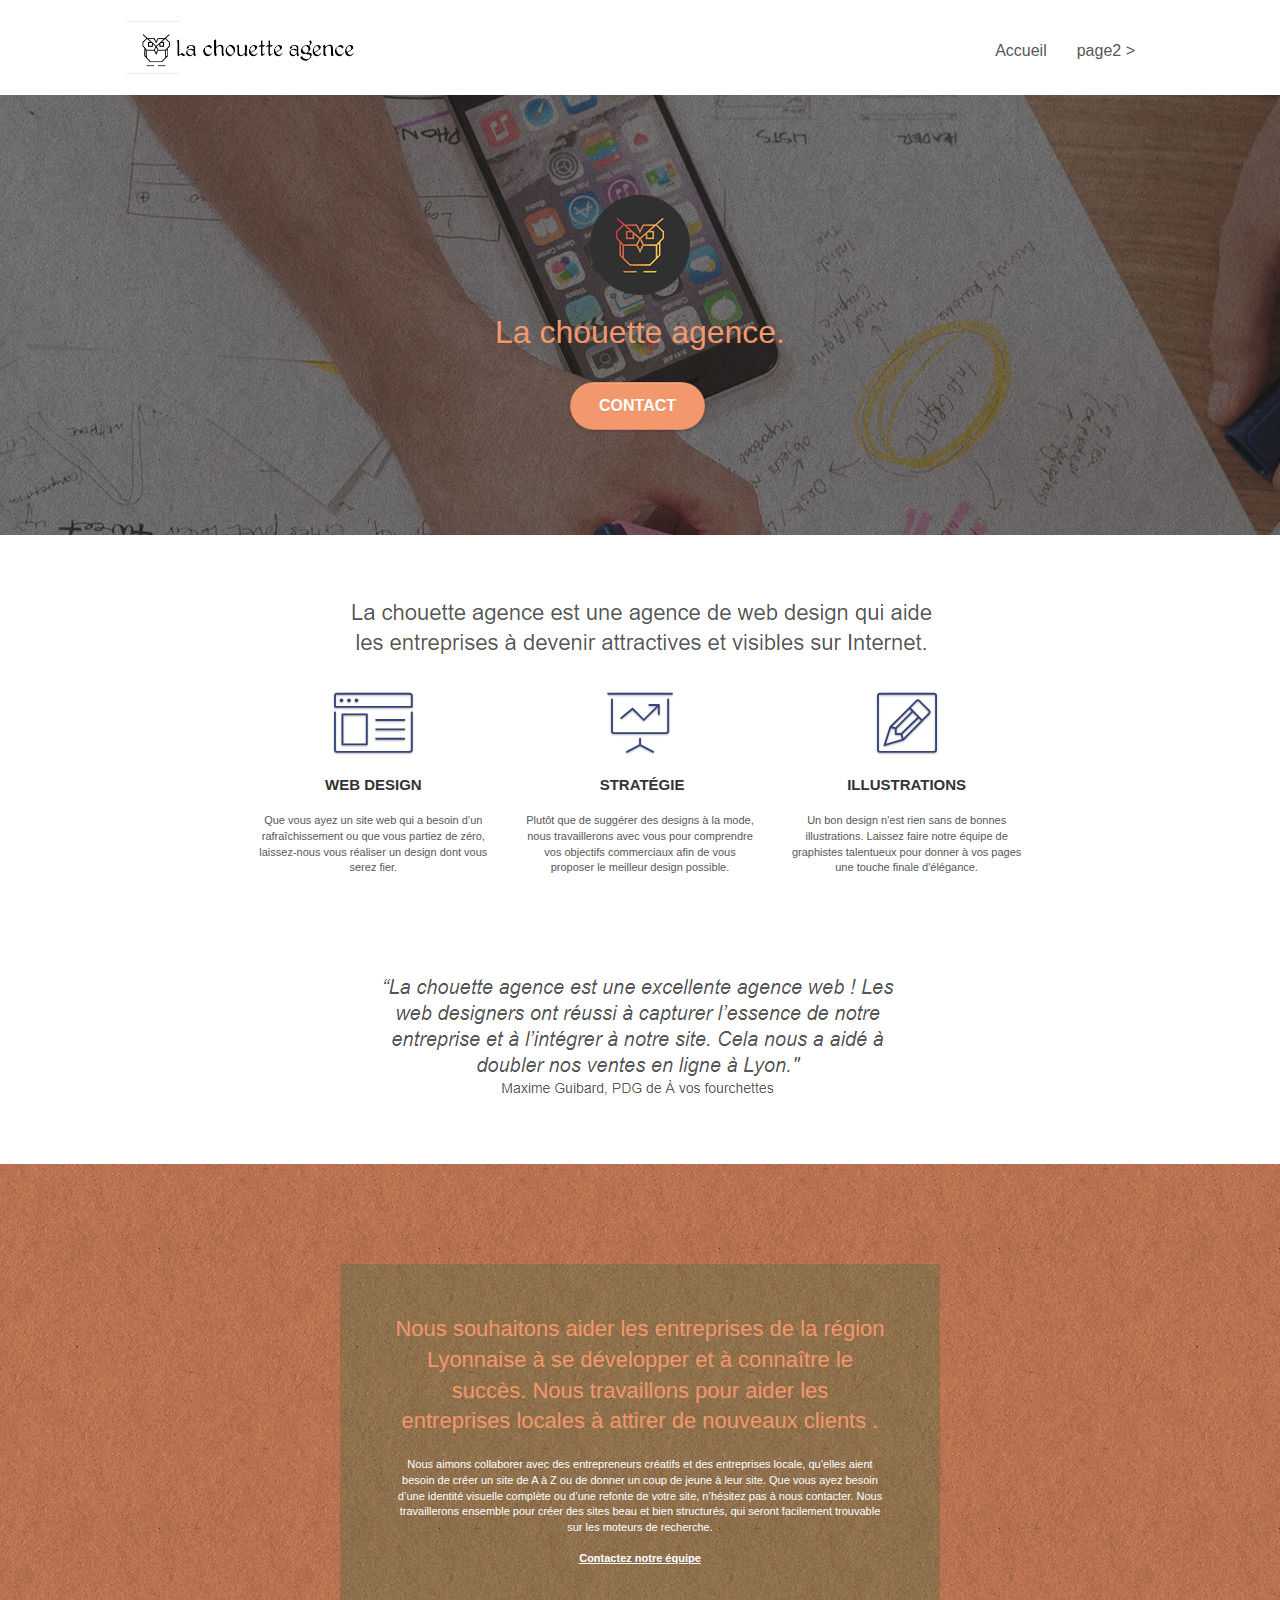
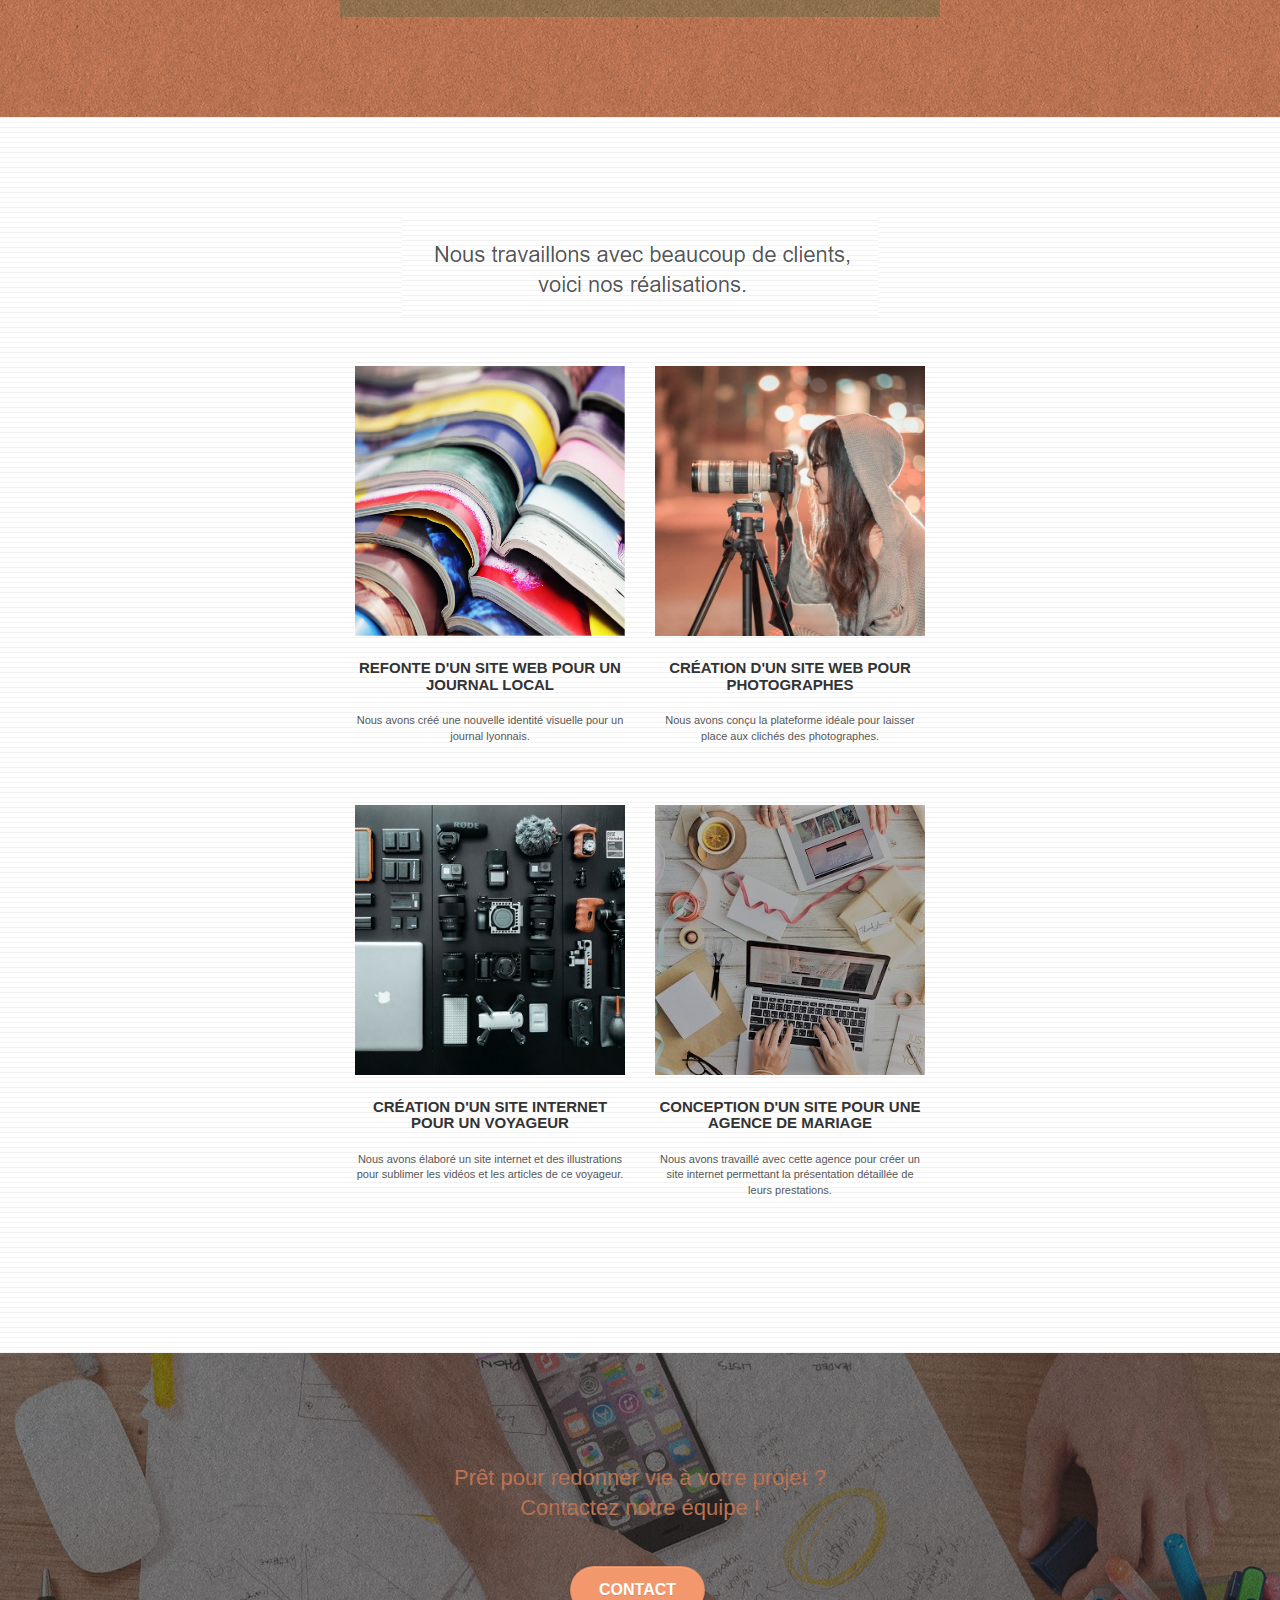
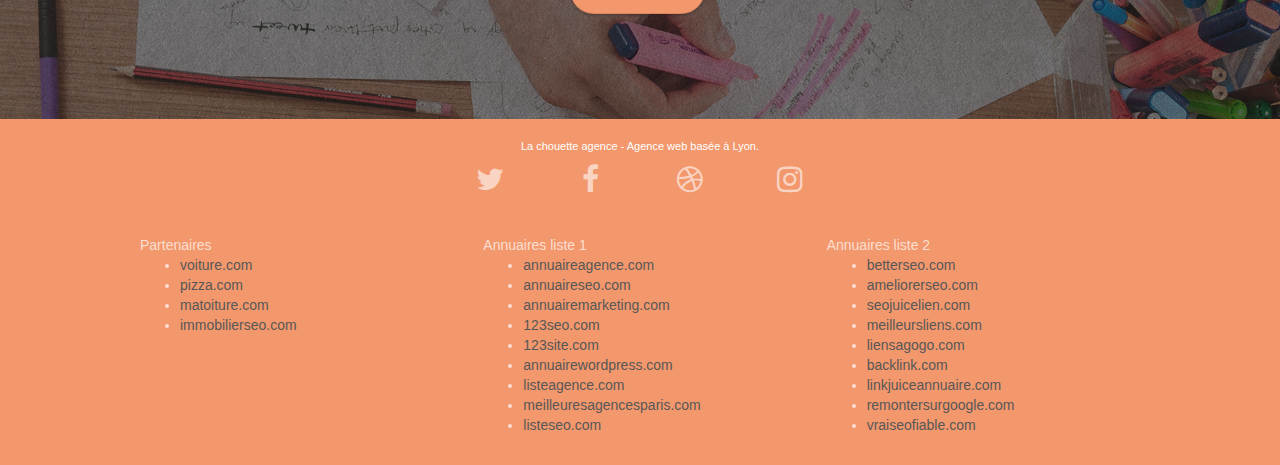
==== index.html @ 59271925 "Upload des fichiers initiaux" ====
<!doctype html>
<html lang="Default">
<head>
    <meta charset="utf-8">
    <meta name="keywords" content="seo, google, site web, site internet, agence design paris, agence design, agence design,agence design,agence design,agence design,agence design,agence design,agence design,agence design">
    <meta name="description" content="">
    <meta name="viewport" content="width=device-width, initial-scale=1.0, viewport-fit=cover">
    <link rel="shortcut icon" type="image/png" href="favicon.jpg">
    
	<link rel="stylesheet" type="text/css" href="./css/bootstrap.css">
	<link rel="stylesheet" type="text/css" href="style.css">
	<link rel="stylesheet" type="text/css" href="./css/font-awesome.css">
	<link rel="stylesheet" type="text/css" href="./css/et-line.css">
	
    
	<script src="./js/jquery-2.1.0.js"></script>
	<script src="./js/bootstrap.js"></script>
	<script src="./js/blocs.js"></script>
	<script src="./js/jquery.touchSwipe.js" defer></script>
	<script src="./js/gmaps.js"></script>

    <title>.</title>

    
<!-- Analytics -->
 
<!-- Analytics END -->
    
</head>
<body>
<!-- Principal conteneur -->
<div class="page-container">
    
<!-- bloc-0 -->
<div class="bloc bgc-white l-bloc " id="bloc-0">
	<div class="container bloc-sm">

		<nav class="navbar row">
			<div class="navbar-header">
				<div class="keywords" style="color:#cccccc;font-size:1px;">Agence web à paris, stratégie web, web design, illustrations, design de site web, site web, web, internet, site internet, site</div>
				<a class="navbar-brand" href="index.html"><img src="img/la-chouette-agence.png" alt="paris web design logo agence web meilleure agence" height="40" /></a>
				<div class="keywords" style="color:#cccccc;font-size:1px;">Agence web à paris, stratégie web, web design, illustrations, design de site web, site web, web, internet, site internet, site</div>
				<button id="nav-toggle" type="button" class="ui-navbar-toggle navbar-toggle" data-toggle="collapse" data-target=".navbar-1">
					<span class="sr-only">Toggle navigation</span><span class="icon-bar"></span><span class="icon-bar"></span><span class="icon-bar"></span>
				</button>
			</div>
			<div class="collapse navbar-collapse navbar-1 special-dropdown-nav">
				<ul class="site-navigation nav navbar-nav">
					<li>
						<a href="index.html">Accueil</a>
					</li>
					<li>
					</li>
					<li>
						<a href="page2.html">page2 &gt;</a>
					</li>
				</ul>
			</div>
		</nav>
	</div>
</div>
<!-- bloc-0 END -->

<!-- bloc-1-presentation -->
<div class="bloc bgc-dark-slate-blue bg-banniere d-bloc bg-t-edge bloc-bg-texture texture-paper b-parallax" id="bloc-1-hero">
	<div class="container bloc-lg">
		<div class="row tight-width-whitespace">
			<div class="col-sm-12">
				<img src="img/logo.png" class="center-block image-resize-mode" width="100" alt="La chouette agence, agence web paris, création logo paris" />
				<h1 class="text-center hero-bloc-text tc-white ">
					La chouette agence.
				</h1>
				<div class="text-center">
					<a href="page2.html" class="btn btn-lg btn-clean btn-rd cta-hero btn-atomic-tangerine" id="cta-hero">Contact</a>
				</div>
			</div>
		</div>
	</div>
</div>
<!-- bloc-1-presentation END -->

<!-- bloc-2-services -->
<div class="bloc bgc-white l-bloc" id="bloc-2-services">
	<div class="container bloc-md">
		<div class="row">
			<div class="col-sm-12 text-center">
				<img alt="agence web, agence web paris, web design paris, stratégie web" src="img/title.png" />
			</div>
		</div>
		<div class="row voffset-lg med-width-whitespace">
			<div class="col-sm-4">
				<div class="text-center">
					<span class="et-icon-browser sm-shadow icon-dark-slate-blue icons icon-lg"></span>
				</div>
				<h3 class="mg-md text-center">
					Web design
				</h3>
				<p class="text-center ">
					Que vous ayez un site web qui a besoin d&rsquo;un rafraîchissement ou que vous partiez de zéro, laissez-nous vous réaliser un design dont vous serez fier.
				</p>
			</div>
			<div class="col-sm-4">
				<div class="text-center">
					<span class="et-icon-presentation sm-shadow icon-dark-slate-blue icons icon-lg"></span>
				</div>
				<h3 class="mg-md text-center">
					&nbsp;Stratégie
				</h3>
				<p class="text-center ">
					Plutôt que de suggérer des designs à la mode, nous travaillerons avec vous pour comprendre vos objectifs commerciaux afin de vous proposer le meilleur design possible.<br>
				</p>
			</div>
			<div class="col-sm-4">
				<div class="text-center">
					<span class="et-icon-edit sm-shadow icon-dark-slate-blue icons icon-lg"></span>
				</div>
				<h3 class="mg-md text-center">
					Illustrations
				</h3>
				<p class="text-center ">
					Un bon design n'est rien sans de bonnes illustrations. Laissez faire notre équipe de graphistes talentueux pour donner à vos pages une touche finale d'élégance.
				</p>
			</div>
		</div>
		<div class="row voffset-lg voffset">
			<div class="col-xs-12 col-md-8 col-md-offset-2 text-center">
				<img alt="agence web, agence web paris, web design paris, stratégie web" src="img/citation.png" />

			</div>
		</div>
	</div>
</div>
<!-- bloc-2-services END -->

<!-- bloc-3-what-i-do -->
<div class="bloc tc-white bgc-atomic-tangerine bg-presentation d-bloc bloc-bg-texture texture-paper b-parallax" id="bloc-3-what-i-do">
	<div class="container bloc-lg">
		<div class="row tight-width-whitespace black-background">
			<div class="col-sm-12">
				<h2 class="mg-md text-center tc-white">
					Nous souhaitons aider les entreprises de la région Lyonnaise à se développer et à connaître le succès. Nous travaillons pour aider les entreprises locales à attirer de nouveaux clients .<br>
				</h2>
				<p class="text-center white">
					Nous aimons collaborer avec des entrepreneurs créatifs et des entreprises locale, qu’elles aient besoin de créer un site de A à Z ou de donner un coup de jeune à leur site. Que vous ayez besoin d’une identité visuelle complète ou d’une refonte de votre site, n’hésitez pas à nous contacter. Nous travaillerons ensemble pour créer des sites beau et bien structurés, qui seront facilement trouvable sur les moteurs de recherche. <br><br><a class="ltc-white bold-link" href="page2.html">Contactez notre équipe</a><br>
				</p>
			</div>
		</div>
	</div>
</div>
<!-- bloc-3-what-i-do END -->

<!-- bloc-4-portfolio -->
<div class="bloc bgc-white bg-lines-h2-bg bg-repeat l-bloc" id="bloc-4-portfolio">
	<div class="container bloc-lg">
		<div class="row">
			<div class="col-sm-12 text-center">
				<img alt="agence web, agence web paris, web design paris, stratégie web" src="img/title2.png" />
			</div>
		</div>
		<div class="row tight-width-whitespace portfolio-row">
			<div class="col-sm-6">
				<a href="#" data-lightbox="img/1.jpg" data-gallery-id="gallery-1" data-caption="Refonte d'un site web pour un journal local" data-frame="snapshot-lb"><img src="img/1.jpg" alt="paris web design logo agence web meilleure agence et refonte site web journal" class="img-responsive portfolio-thumb" /></a>
				<h3 class="mg-md text-center">
					Refonte d'un site web pour un journal local
				</h3>
				<p class="text-center">
					Nous avons créé une nouvelle identité visuelle pour un journal lyonnais.
				</p>
			</div>
			<div class="col-sm-6">
				<a href="#" data-lightbox="img/2.jpg" data-gallery-id="gallery-1" data-caption="Création d'un site web pour photographes" data-frame="snapshot-lb"><img src="img/2.jpg" class="img-responsive portfolio-thumb" alt="paris web design logo agence web meilleure agence, Création d'un site web pour photographes" /></a>
				<h3 class="mg-md text-center">
					Création d'un site web pour photographes
				</h3>
				<p class="text-center">
					Nous avons conçu la plateforme idéale pour laisser place aux clichés des photographes.
				</p>
			</div>
		</div>
		<div class="row tight-width-whitespace portfolio-row">
			<div class="col-sm-6">
				<a href="#" data-lightbox="img/3.bmp" data-gallery-id="gallery-1" data-caption="Création d'un site internet pour un voyageur" data-frame="snapshot-lb"><img src="img/3.bmp" class="img-responsive portfolio-thumb" alt="paris web design logo agence web meilleure agence, Création d'un site web pour voyageur"/></a>
				<h3 class="mg-md text-center">
					Création d'un site internet pour un voyageur
				</h3>
				<p class="text-center">
					Nous avons élaboré un site internet et des illustrations pour sublimer les vidéos et les articles de ce voyageur.
				</p>
			</div>
			<div class="col-sm-6">
				<a href="#" data-lightbox="img/4.bmp" data-gallery-id="gallery-1" data-caption="Conception d'un site pour une agence de mariage" data-frame="snapshot-lb"><img src="img/4.bmp" class="img-responsive portfolio-thumb" alt="paris web design logo agence web meilleure agence, Création d'un site web pour agence de mariage" /></a>
				<h3 class="mg-md text-center">
					Conception d'un site pour une agence de mariage
				</h3>
				<p class="text-center">
					Nous avons travaillé avec cette agence pour créer un site internet permettant la présentation détaillée de leurs prestations.
				</p>
			</div>
		</div>
	</div>
</div>
<!-- bloc-4-portfolio END -->

<!-- bloc-5-cta -->
<div class="bloc bgc-dark-slate-blue bg-banniere d-bloc bloc-bg-texture texture-paper" id="bloc-5-cta">
	<div class="container bloc-lg">
		<div class="row">
			<h2 class="mg-md text-center tc-white">
				Prêt pour redonner vie à votre projet ?<br>Contactez notre équipe !
			</h2>
			<div class="col-sm-12 text-center">
				<a href="page2.html" class="btn btn-atomic-tangerine btn-clean btn-rd btn-lg cta-hero">Contact</a>
			</div>
		</div>
	</div>
</div>
<!-- bloc-5-cta END -->

<!-- Footer - bloc-8 -->
<div class="bloc bgc-atomic-tangerine d-bloc" id="bloc-8">
	<div class="container bloc-sm">
		<div class="row">
			<div class="col-sm-12">
				<p class="text-center white">
					La chouette agence - Agence web basée à Lyon.<br>
				</p>
				<div class="row row-no-gutters social">
					<div class="col-sm-3">
						<div class="text-center">
							<a class="social" href="index.html"><span class="fa fa-twitter icon-md"></span></a>
						</div>
					</div>
					<div class="col-sm-3">
						<div class="text-center">
							<a class="social" href="index.html"><span class="fa fa-facebook icon-md"></span></a>
						</div>
					</div>
					<div class="col-sm-3">
						<div class="text-center">
							<a class="social" href="index.html"><span class="fa fa-dribbble icon-md"></span></a>
						</div>
					</div>
					<div class="col-sm-3">
						<div class="text-center">
							<a class="social" href="index.html"><span class="fa fa-instagram icon-md"></span></a>
						</div>
					</div>
					<div class="keywords" style="color:#F3976C;">Agence web à paris, stratégie web, web design, illustrations, design de site web, site web, web, internet, site internet, site</div>
				</div>
				<div class="row">
					<div class="col-sm-4">
						Partenaires
							<ul>
								<li><a href="voiture.com">voiture.com</a></li>
								<li><a href="pizza.com">pizza.com</a></li>
								<li><a href="matoiture.com">matoiture.com</a></li>
								<li><a href="immobilierseo.com">immobilierseo.com</a></li>
							</ul>		
					</div>
					<div class="col-sm-4">
						Annuaires liste 1
						<ul>
							<li><a href="annuaireagence.com">annuaireagence.com</a></li>
							<li><a href="annuaireseo.com">annuaireseo.com</a></li>
							<li><a href="annuairemarketing.com">annuairemarketing.com</a></li>
							<li><a href="123seoture.com">123seo.com</a></li>
							<li><a href="123site.com">123site.com</a></li>
							<li><a href="annuairewordpress.com">annuairewordpress.com</a></li>
							<li><a href="listeagence.com">listeagence.com</a></li>
							<li><a href="meilleuresagencesparis.com">meilleuresagencesparis.com</a></li>
							<li><a href="listeseo.com">listeseo.com</a></li>
						</ul>
					</div>
					<div class="col-sm-4">
						Annuaires liste 2
						<ul>
							<li><a href="betterseo.com">betterseo.com</a></li>
							<li><a href="ameliorerseo.com">ameliorerseo.com</a></li>
							<li><a href="seojuicelien.com">seojuicelien.com</a></li>
							<li><a href="meilleursliens.com">meilleursliens.com</a></li>
							<li><a href="liensagogo.com">liensagogo.com</a></li>
							<li><a href="backlink.com">backlink.com</a></li>
							<li><a href="linkjuiceannuaire.com">linkjuiceannuaire.com</a></li>
							<li><a href="remontersurgoogle.com">remontersurgoogle.com</a></li>
							<li><a href="vraiseofiable.com">vraiseofiable.com</a></li>
						</ul>
					</div>
				</div>
			</div>
		</div>
	</div>
</div>
<!-- Footer - bloc-8 END -->

</div>
<!-- Principal conteneur END -->
    

</body>
</html>
---- style.css ----
body {
    margin: 0;
    padding: 0;
    background: #FFF;
    overflow-x: hidden;
    -webkit-font-smoothing: antialiased;
    -moz-osx-font-smoothing: grayscale;
}

a,
button {
    transition: all .3s ease-in-out;
    outline: none!important;
}

a:hover {
    text-decoration: none;
    cursor: pointer;
}

#page-loading-blocs-notifaction {
    position: fixed;
    top: 0;
    bottom: 0;
    width: 100%;
    z-index: 100000;
    background: #FFFFFF url("img/pageload-spinner.gif") no-repeat center center;
}

.bloc {
    width: 100%;
    clear: both;
    background: 50% 50% no-repeat;
    padding: 0 50px;
    -webkit-background-size: cover;
    -moz-background-size: cover;
    -o-background-size: cover;
    background-size: cover;
    position: relative;
}

.bloc .container {
    padding-left: 0;
    padding-right: 0;
}

.bloc-lg {
    padding: 100px 50px;
}

.bloc-md {
    padding: 50px;
}

.bloc-sm {
    padding: 20px 50px;
}

.bg-center,
.bg-l-edge,
.bg-r-edge,
.bg-t-edge,
.bg-b-edge,
.bg-tl-edge,
.bg-bl-edge,
.bg-tr-edge,
.bg-br-edge,
.bg-repeat {
    -webkit-background-size: auto!important;
    -moz-background-size: auto!important;
    -o-background-size: auto!important;
    background-size: auto!important;
}

.bg-repeat {
    background: repeat;
}

.bg-t-edge {
    background: top no-repeat;
}

.bloc-bg-texture::before {
    content: "";
    background-size: 2px 2px;
    position: absolute;
    top: 0;
    bottom: 0;
    left: 0;
    right: 0;
}

.texture-paper::before {
    background: url("img/texture-paper.png");
    background-size: 280px 280px;
}

.b-parallax {
    background-attachment: fixed;
}

.d-bloc {
    color: rgba(255, 255, 255, .7);
}

.d-bloc button:hover {
    color: rgba(255, 255, 255, .9);
}

.d-bloc .icon-round,
.d-bloc .icon-square,
.d-bloc .icon-rounded,
.d-bloc .icon-semi-rounded-a,
.d-bloc .icon-semi-rounded-b {
    border-color: rgba(255, 255, 255, .9);
}

.d-bloc .divider-h span {
    border-color: rgba(255, 255, 255, .2);
}

.d-bloc .a-btn,
.d-bloc .navbar a,
.d-bloc .navbar-brand,
.d-bloc a .icon-sm,
.d-bloc a .icon-md,
.d-bloc a .icon-lg,
.d-bloc a .icon-xl,
.d-bloc h1 a,
.d-bloc h2 a,
.d-bloc h3 a,
.d-bloc h4 a,
.d-bloc h5 a,
.d-bloc h6 a,
.d-bloc p a {
    color: rgba(255, 255, 255, .6);
}

.d-bloc .a-btn:hover,
.d-bloc .navbar a:hover,
.d-bloc .navbar-brand:hover,
.d-bloc a:hover .icon-sm,
.d-bloc a:hover .icon-md,
.d-bloc a:hover .icon-lg,
.d-bloc a:hover .icon-xl,
.d-bloc h1 a:hover,
.d-bloc h2 a:hover,
.d-bloc h3 a:hover,
.d-bloc h4 a:hover,
.d-bloc h5 a:hover,
.d-bloc h6 a:hover,
.d-bloc p a:hover {
    color: rgba(255, 255, 255, 1);
}

.d-bloc .navbar-toggle .icon-bar {
    background: rgba(255, 255, 255, 1);
}

.d-bloc .btn-wire,
.d-bloc .btn-wire:hover {
    color: rgba(255, 255, 255, 1);
    border-color: rgba(255, 255, 255, 1);
}

.d-bloc .panel {
    color: rgba(0, 0, 0, .5);
}

.d-bloc .panel button:hover {
    color: rgba(0, 0, 0, .7);
}

.d-bloc .panel icon {
    border-color: rgba(0, 0, 0, .7);
}

.d-bloc .panel .divider-h span {
    border-color: rgba(0, 0, 0, .1);
}

.d-bloc .panel .a-btn {
    color: rgba(0, 0, 0, .6);
}

.d-bloc .panel .a-btn:hover {
    color: rgba(0, 0, 0, 1);
}

.d-bloc .panel .btn-wire,
.d-bloc .panel .btn-wire:hover {
    color: rgba(0, 0, 0, .7);
    border-color: rgba(0, 0, 0, .3);
}

.d-bloc .panel,
.l-bloc {
    color: rgba(0, 0, 0, .5);
}

.d-bloc .panel button:hover,
.l-bloc button:hover {
    color: rgba(0, 0, 0, .7);
}

.l-bloc .icon-round,
.l-bloc .icon-square,
.l-bloc .icon-rounded,
.l-bloc .icon-semi-rounded-a,
.l-bloc .icon-semi-rounded-b {
    border-color: rgba(0, 0, 0, .7);
}

.d-bloc .panel .divider-h span,
.l-bloc .divider-h span {
    border-color: rgba(0, 0, 0, .1);
}

.d-bloc .panel .a-btn,
.l-bloc .a-btn,
.l-bloc .navbar a,
.l-bloc .navbar-brand,
.l-bloc a .icon-sm,
.l-bloc a .icon-md,
.l-bloc a .icon-lg,
.l-bloc a .icon-xl,
.l-bloc h1 a,
.l-bloc h2 a,
.l-bloc h3 a,
.l-bloc h4 a,
.l-bloc h5 a,
.l-bloc h6 a,
.l-bloc p a {
    color: rgba(0, 0, 0, .6);
}

.d-bloc .panel .a-btn:hover,
.l-bloc .a-btn:hover,
.l-bloc .navbar a:hover,
.l-bloc .navbar-brand:hover,
.l-bloc a:hover .icon-sm,
.l-bloc a:hover .icon-md,
.l-bloc a:hover .icon-lg,
.l-bloc a:hover .icon-xl,
.l-bloc h1 a:hover,
.l-bloc h2 a:hover,
.l-bloc h3 a:hover,
.l-bloc h4 a:hover,
.l-bloc h5 a:hover,
.l-bloc h6 a:hover,
.l-bloc p a:hover {
    color: rgba(0, 0, 0, 1);
}

.l-bloc .navbar-toggle .icon-bar {
    color: rgba(0, 0, 0, .6);
}

.d-bloc .panel .btn-wire,
.d-bloc .panel .btn-wire:hover,
.l-bloc .btn-wire,
.l-bloc .btn-wire:hover {
    color: rgba(0, 0, 0, .7);
    border-color: rgba(0, 0, 0, .3);
}

.voffset {
    margin-top: 30px;
}

.voffset-lg {
    margin-top: 80px;
}

.row-no-gutters {
    margin-right: 0;
    margin-left: 0;
}

.row.row-no-gutters > [class^="col-"],
.row.row-no-gutters > [class*=" col-"] {
    padding-right: 0;
    padding-left: 0;
}

#bloc-1-hero h1 {
    font-size: 32px;
}

.navbar {
    margin-bottom: 0;
    z-index: 1;
}

.navbar-brand {
    height: auto;
    padding: 3px 15px;
    font-size: 25px;
    font-weight: normal;
    font-weight: 600;
    line-height: 44px;
}

.navbar-brand img {
    max-height: 200px;
    margin: 0 5px 0 0;
    display: inline;
}

.navbar-brand img[src$=svg] {
    min-width: 100px;
}

.nav-center .navbar-brand img {
    margin: 0;
}

.navbar .nav {
    padding-top: 2px;
    margin-right: -16px;
    float: right;
    z-index: 1;
}

.nav > li {
    float: left;
    margin-top: 4px;
    font-size: 16px;
}

.navbar-nav .open .dropdown-menu > li > a {
    text-align: inherit;
}

.nav > li a:hover,
.nav > li a:focus {
    background: transparent;
}

.navbar-toggle {
    margin: 10px 10px 0 0;
    border: 0px;
}

.navbar-toggle:hover {
    background: transparent!important;
}

.navbar-toggle .icon-bar {
    background-color: rgba(0, 0, 0, .5);
    width: 26px;
}

.nav-invert .navbar .nav {
    float: left;
}

.nav-invert .navbar-header,
.nav-invert .navbar-brand {
    float: right;
    position: relative;
    z-index: 2;
}

@media (min-width: 768px) {
    .site-navigation {
        position: absolute;
        top: 50%;
        right: 20px;
        transform: translate(0, -50%);
        -webkit-transform: translateY(-50%);
    }
    .nav > li .dropdown-menu a,
    .nav > li .dropdown-menu a:hover {
        color: #484848;
    }
    .nav-invert .site-navigation {
        left: 0;
        right: 0;
    }
    .nav-center {
        text-align: center;
    }
    .nav-center .navbar-header {
        width: 100%;
    }
    .nav-center .navbar-header,
    .nav-center .navbar-brand,
    .nav-center .nav > li {
        float: none;
        display: inline-block;
    }
    .nav-center .site-navigation {
        position: relative;
        width: 100%;
        right: 0;
        margin-right: 0px;
        margin-top: 20px;
    }
    .nav-center.mini-nav .navbar-toggle {
        float: none;
        margin: 10px auto 0;
    }
}

.nav > li > .dropdown a {
    background: none!important;
    display: block;
    padding: 14px 15px;
}

nav .caret {
    margin: 0 5px;
}

.dropdown-menu .dropdown-menu {
    top: -8px;
    left: 100%;
}

.dropdown-menu .dropmenu-flow-right {
    top: 100%;
    left: 0;
    margin-left: -1px;
    border-top-left-radius: 0;
    border-top-right-radius: 0;
}

.dropdown-menu .dropdown span {
    border: 4px solid black;
    border-top-color: transparent;
    border-right-color: transparent;
    border-bottom-color: transparent;
    margin: 6px -5px 0 0!important;
    float: right;
}

.mg-md {
    margin-top: 10px;
    margin-bottom: 20px;
}

.mg-lg {
    margin-top: 10px;
    margin-bottom: 40px;
}

.btn {
    margin: 0 5px 5px 0;
}

.btn.pull-right {
    margin: 0 0 5px 5px;
}

.btn-d,
.btn-d:hover,
.btn-d:focus {
    color: #FFF;
    background: rgba(0, 0, 0, .3);
}

button {
    outline: none!important;
}

.btn-rd {
    border-radius: 40px;
}

.btn-clean {
    border: 1px solid rgba(0, 0, 0, .08);
    border-bottom-color: rgba(0, 0, 0, .1);
    text-shadow: 0 1px 0 rgba(0, 0, 1, .1);
    box-shadow: 0 1px 3px rgba(0, 0, 1, .25), inset 0 1px 0 0 rgba(255, 255, 255, .15);
}

.icon-md {
    font-size: 30px!important;
}

.icon-lg {
    font-size: 60px!important;
}

.sm-shadow {
    text-shadow: 0 1px 2px rgba(0, 0, 0, .3);
}

.panel-sq,
.panel-sq .panel-heading,
.panel-sq .panel-footer {
    border-radius: 0;
}

.panel-rd {
    border-radius: 30px;
}

.panel-rd .panel-heading {
    border-radius: 29px 29px 0 0;
}

.panel-rd .panel-footer {
    border-radius: 0 0 29px 29px;
}

.form-control {
    border-color: rgba(0, 0, 0, .1);
    box-shadow: none;
}

.scrollToTop {
    width: 40px;
    height: 40px;
    position: fixed;
    bottom: 20px;
    right: 20px;
    opacity: 0;
    z-index: 500;
    transition: all .3s ease-in-out;
}

.scrollToTop span {
    margin-top: 6px;
}

.showScrollTop {
    font-size: 14px;
    opacity: 1;
}

a[data-lightbox] {
    position: relative;
    display: block;
    text-align: center;
}

a[data-lightbox]:hover::before {
    content: "+";
    font-family: "HelveticaNeue-Light", "Helvetica Neue Light", "Helvetica Neue", Helvetica, Arial;
    font-size: 32px;
    width: 50px;
    height: 50px;
    margin-left: -25px;
    border-radius: 50%;
    background: rgba(0, 0, 0, .6);
    color: #FFF;
    font-weight: 100;
    z-index: 1;
    position: absolute;
    top: 50%;
    transform: translateY(-50%);
    -webkit-transform: translateY(-50%);
}

a[data-lightbox]:hover img {
    opacity: 0.6;
    -webkit-animation-fill-mode: none;
    animation-fill-mode: none;
}

#lightbox-modal {
    display: flex;
    align-items: center;
}

#lightbox-modal .modal-dialog {
    width: 90%;
    max-width: 900px;
    margin: 0 auto 0;
}

#lightbox-modal .modal-dialog img {
    max-height: 90vh;
    margin: 0 auto;
}

.lightbox-caption {
    padding: 20px;
    color: #FFF;
    background: rgba(0, 0, 0, .5);
    position: absolute;
    left: 15px;
    right: 15px;
    bottom: 5px;
}

.close-lightbox {
    color: #FFF;
    font-size: 30px;
    position: absolute;
    top: 20px;
    right: 20px;
    z-index: 20;
    background: rgba(0, 0, 0, .5);
    border: none;
    line-height: 30px;
    padding: 0 9px 5px;
    opacity: 0.3;
}

.close-lightbox:hover,
.next-lightbox:hover,
.prev-lightbox:hover {
    opacity: 1.0;
    color: #FFF;
}

.next-lightbox,
.prev-lightbox {
    font-size: 20px;
    color: rgba(255, 255, 255, .9);
    background: rgba(0, 0, 0, .5);
    transition: all .2s ease-in-out;
    position: absolute;
    top: 45%;
    z-index: 1;
    opacity: 0.4;
}

.next-lightbox {
    padding: 6px 8px 1px 13px;
    right: 25px;
}

.prev-lightbox {
    padding: 6px 13px 1px 10px;
    left: 25px;
}

.snapshot-lb .modal-body {
    padding-bottom: 45px;
}

.snapshot-lb .lightbox-caption {
    padding: 0;
    color: rgba(0, 0, 0, .5);
    background: none;
}

h1,
h2,
h3,
h4,
h5,
h6,
p,
label,
.btn,
a {
    font-family: "helvetica";
    font-weight: 400;
    color: #575757!important;
}

.container {
    max-width: 1000px;
}

.hero-bloc-text {
    font-size: 38px;
}

.hero-bloc-text-sub {
    font-size: 36px;
}

.statement-bloc-text {
    line-height: 26px;
    font-style: italic;
    font-size: 20px;
    text-align: center;
    font-weight: lighter;
    max-width: 520px;
    margin: auto auto auto auto;
}

p {
    font-size: 11px;
}

.tight-width-whitespace {
    max-width: 600px;
    margin: auto auto auto auto;
}

.h1 {
    font-size: 20px;
    font-family: "Open Sans";
}

.cta-hero {
    margin-top: 22px;
    color: #FFFFFF!important;
    text-transform: uppercase;
    padding: 12px 28px 12px 28px;
    font-size: 16px;
    font-weight: 700;
}

.social {
    max-width: 400px;
    margin: auto auto auto auto;
}

h2 {
    font-size: 22px;
    line-height: 1.4em;
}

h3 {
    font-size: 15px;
    text-transform: uppercase;
    font-weight: 700;
    color: #333333!important;
}

.med-width-whitespace {
    max-width: 800px;
    margin: auto auto auto auto;
    box-shadow: 0px 0px 0px #000000;
}

h1 {
    color: #333333!important;
}

h4 {
    color: #333333!important;
}

.icons {
    margin-bottom: 14px;
    margin-top: 24px;
}

.white {
    color: #FFFFFF!important;
}

.portfolio-thumb {
    margin-bottom: 24px;
}

.portfolio-row {
    margin-bottom: 44px;
    margin-top: 50px;
}

.avatar {
    box-shadow: 0px 4px 9px rgba(0, 0, 0, 0.3);
}

.black-background {
    background-color: rgba(165, 147, 99, 0.7);
    padding: 40px 40px 40px 40px;
}

.bold-link {
    font-weight: 900;
    text-decoration: underline!important;
}

.bgc-white {
    background-color: #FFFFFF;
}

.bgc-dark-slate-blue {
    background-color: #364577;
}

.bgc-atomic-tangerine {
    background-color: #F3976C;
}

.tc-white {
    color: #F3976C!important;
}

.btn-atomic-tangerine {
    background: #F3976C;
    color: #FFFFFF!important;
}

.btn-atomic-tangerine:hover {
    background: #c27956!important;
    color: #FFFFFF!important;
}

.ltc-white {
    color: #FFFFFF!important;
}

.ltc-white:hover {
    color: #cccccc!important;
}

.ltc-atomic-tangerine {
    color: #F3976C!important;
}

.ltc-atomic-tangerine:hover {
    color: #c27956!important;
}

.icon-dark-slate-blue {
    color: #364577!important;
    border-color: #364577!important;
}

.bg-dots-bg {
    background-image: url("img/dots-bg.png");
}

.bg-lines-h2-bg {
    background-image: url("img/lines-h2-bg.png");
}

.bg-banniere {
    background-image: url("img/la-chouette-agence-banniere.jpg");
}

.bg-presentation {
    background-image: url("img/image-de-presentation.bmp");
}

@media (max-width: 1024px) {
    .bloc {
        padding-left: 20px;
        padding-right: 20px;
    }
    .bloc.full-width-bloc,
    .bloc-tile-2.full-width-bloc .container,
    .bloc-tile-3.full-width-bloc .container,
    .bloc-tile-4.full-width-bloc .container {
        padding-left: 0;
        padding-right: 0;
    }
}

@media (max-width: 992px) and (min-width: 768px) {
    .navbar .nav {
        max-width: 80%
    }
    .nav-center.navbar .nav {
        max-width: 100%
    }
}

@media only screen and (min-device-width: 768px) and (max-device-width: 1024px) and (orientation: landscape) {
    .b-parallax {
        background-attachment: scroll;
    }
}

@media only screen and (min-device-width: 1024px) and (max-device-width: 1366px) and (-webkit-min-device-pixel-ratio: 1.5) {
    .b-parallax {
        background-attachment: scroll;
    }
}

@media (max-width: 991px) {
    .container {
        width: 100%;
    }
    .b-parallax {
        background-attachment: scroll;
    }
    .page-container,
    #hero-bloc {
        overflow-x: hidden;
        position: relative;
    }
    .bloc {
        padding-left: constant(safe-area-inset-left);
        padding-right: constant(safe-area-inset-right);
    }
    .bloc-group,
    .bloc-group .bloc {
        display: block;
        width: 100%;
    }
    .bloc-fill-screen .fill-bloc-top-edge,
    .bloc-fill-screen .fill-bloc-bottom-edge {
        padding: 0 20px;
        padding-left: constant(safe-area-inset-left);
        padding-right: constant(safe-area-inset-right);
    }
}

@media (max-width: 767px) {
    .page-container {
        overflow-x: hidden;
        position: relative;
    }
    h1,
    h2,
    h3,
    h4,
    h5,
    h6,
    p,
    #disqus_thread {
        padding-left: 10px!important;
        padding-right: 10px!important;
    }
    .b-parallax {
        background-attachment: scroll;
    }
    .navbar .nav {
        padding-top: 0;
        border-top: 1px solid rgba(0, 0, 0, .2);
        float: none!important;
    }
    .navbar.row {
        margin-left: 0;
        margin-right: 0;
    }
    .site-navigation {
        position: inherit;
        transform: none;
        -webkit-transform: none;
        -ms-transform: none;
    }
    .nav > li {
        margin-top: 0;
        border-bottom: 1px solid rgba(0, 0, 0, .1);
        background: rgba(0, 0, 0, .05);
        text-align: left;
        padding-left: 15px;
        width: 100%;
    }
    .nav > li:hover {
        background: rgba(0, 0, 0, .08);
    }
    .dropdown .dropdown a .caret {
        float: none;
        margin: 5px 0 0 10px!important;
        border: 4px solid black;
        border-bottom-color: transparent;
        border-right-color: transparent;
        border-left-color: transparent;
    }
    #hero-bloc .navbar .nav {
        background: rgba(0, 0, 0, .8);
    }
    #hero-bloc .navbar .nav a {
        color: rgba(255, 255, 255, .6);
    }
    .hero {
        padding: 50px 0;
    }
    .hero-nav {
        left: -1px;
        right: -1px;
    }
    .navbar-collapse {
        padding: 0;
        overflow-x: hidden;
        -webkit-box-shadow: none;
        box-shadow: none;
    }
    .navbar-brand img {
        max-height: 40px;
        width: auto;
    }
    .nav-invert .navbar-header {
        float: none;
        width: 100%;
    }
    .nav-invert .navbar-toggle {
        float: left;
        margin-left: 10px;
    }
    .bloc {
        padding-left: 0;
        padding-right: 0;
    }
    .bloc-xxl,
    .bloc-xl,
    .bloc-lg {
        padding: 40px 0;
    }
    .bloc-sm,
    .bloc-md {
        padding-left: 0;
        padding-right: 0;
    }
    .bloc-tile-2 .container,
    .bloc-tile-3 .container,
    .bloc-tile-4 .container,
    .bloc-fill-screen .fill-bloc-top-edge,
    .bloc-fill-screen .fill-bloc-bottom-edge {
        padding-left: 0;
        padding-right: 0;
    }
    .a-block {
        padding: 0 10px;
    }
    .btn-dwn {
        display: none;
    }
    .voffset {
        margin-top: 5px;
    }
    .voffset-md {
        margin-top: 20px;
    }
    .voffset-lg {
        margin-top: 30px;
    }
    form {
        padding: 5px;
    }
    .close-lightbox {
        display: inline-block;
    }
    .blocsapp-device-iphone5 {
        background-size: 216px 425px;
        padding-top: 60px;
        width: 216px;
        height: 425px;
    }
    .blocsapp-device-iphone5 img {
        width: 180px;
        height: 320px;
    }
}

@media (max-width: 400px) {
    .bloc {
        padding-left: 0;
        padding-right: 0;
    }
}

@media (max-width: 767px) {
    .bloc-mob-center-text {
        text-align: center;
    }
}
---- css/et-line.css ----
@font-face {
    font-family: et-line;
    src: url(../fonts/et-line.eot);
    src: url(../fonts/et-line.eot?#iefix) format('embedded-opentype'), url(../fonts/et-line.woff) format('woff'), url(../fonts/et-line.ttf) format('truetype'), url(../fonts/et-line.svg#et-line) format('svg');
    font-weight: 400;
    font-style: normal
}

.et-icon-adjustments,
.et-icon-alarmclock,
.et-icon-anchor,
.et-icon-aperture,
.et-icon-attachment,
.et-icon-bargraph,
.et-icon-basket,
.et-icon-beaker,
.et-icon-bike,
.et-icon-book-open,
.et-icon-briefcase,
.et-icon-browser,
.et-icon-calendar,
.et-icon-camera,
.et-icon-caution,
.et-icon-chat,
.et-icon-circle-compass,
.et-icon-clipboard,
.et-icon-clock,
.et-icon-cloud,
.et-icon-compass,
.et-icon-desktop,
.et-icon-dial,
.et-icon-document,
.et-icon-documents,
.et-icon-download,
.et-icon-dribbble,
.et-icon-edit,
.et-icon-envelope,
.et-icon-expand,
.et-icon-facebook,
.et-icon-flag,
.et-icon-focus,
.et-icon-gears,
.et-icon-genius,
.et-icon-gift,
.et-icon-global,
.et-icon-globe,
.et-icon-googleplus,
.et-icon-grid,
.et-icon-happy,
.et-icon-hazardous,
.et-icon-heart,
.et-icon-hotairballoon,
.et-icon-hourglass,
.et-icon-key,
.et-icon-laptop,
.et-icon-layers,
.et-icon-lifesaver,
.et-icon-lightbulb,
.et-icon-linegraph,
.et-icon-linkedin,
.et-icon-lock,
.et-icon-magnifying-glass,
.et-icon-map,
.et-icon-map-pin,
.et-icon-megaphone,
.et-icon-mic,
.et-icon-mobile,
.et-icon-newspaper,
.et-icon-notebook,
.et-icon-paintbrush,
.et-icon-paperclip,
.et-icon-pencil,
.et-icon-phone,
.et-icon-picture,
.et-icon-pictures,
.et-icon-piechart,
.et-icon-presentation,
.et-icon-pricetags,
.et-icon-printer,
.et-icon-profile-female,
.et-icon-profile-male,
.et-icon-puzzle,
.et-icon-quote,
.et-icon-recycle,
.et-icon-refresh,
.et-icon-ribbon,
.et-icon-rss,
.et-icon-sad,
.et-icon-scissors,
.et-icon-scope,
.et-icon-search,
.et-icon-shield,
.et-icon-speedometer,
.et-icon-strategy,
.et-icon-streetsign,
.et-icon-tablet,
.et-icon-target,
.et-icon-telescope,
.et-icon-toolbox,
.et-icon-tools,
.et-icon-tools-2,
.et-icon-trophy,
.et-icon-tumblr,
.et-icon-twitter,
.et-icon-upload,
.et-icon-video,
.et-icon-wallet,
.et-icon-wine {
    font-family: et-line;
    speak: none;
    font-style: normal;
    font-weight: 400;
    font-variant: normal;
    text-transform: none;
    line-height: 1;
    -webkit-font-smoothing: antialiased;
    -moz-osx-font-smoothing: grayscale;
    display: inline-block
}

.et-icon-mobile:before {
    content: "\e000"
}

.et-icon-laptop:before {
    content: "\e001"
}

.et-icon-desktop:before {
    content: "\e002"
}

.et-icon-tablet:before {
    content: "\e003"
}

.et-icon-phone:before {
    content: "\e004"
}

.et-icon-document:before {
    content: "\e005"
}

.et-icon-documents:before {
    content: "\e006"
}

.et-icon-search:before {
    content: "\e007"
}

.et-icon-clipboard:before {
    content: "\e008"
}

.et-icon-newspaper:before {
    content: "\e009"
}

.et-icon-notebook:before {
    content: "\e00a"
}

.et-icon-book-open:before {
    content: "\e00b"
}

.et-icon-browser:before {
    content: "\e00c"
}

.et-icon-calendar:before {
    content: "\e00d"
}

.et-icon-presentation:before {
    content: "\e00e"
}

.et-icon-picture:before {
    content: "\e00f"
}

.et-icon-pictures:before {
    content: "\e010"
}

.et-icon-video:before {
    content: "\e011"
}

.et-icon-camera:before {
    content: "\e012"
}

.et-icon-printer:before {
    content: "\e013"
}

.et-icon-toolbox:before {
    content: "\e014"
}

.et-icon-briefcase:before {
    content: "\e015"
}

.et-icon-wallet:before {
    content: "\e016"
}

.et-icon-gift:before {
    content: "\e017"
}

.et-icon-bargraph:before {
    content: "\e018"
}

.et-icon-grid:before {
    content: "\e019"
}

.et-icon-expand:before {
    content: "\e01a"
}

.et-icon-focus:before {
    content: "\e01b"
}

.et-icon-edit:before {
    content: "\e01c"
}

.et-icon-adjustments:before {
    content: "\e01d"
}

.et-icon-ribbon:before {
    content: "\e01e"
}

.et-icon-hourglass:before {
    content: "\e01f"
}

.et-icon-lock:before {
    content: "\e020"
}

.et-icon-megaphone:before {
    content: "\e021"
}

.et-icon-shield:before {
    content: "\e022"
}

.et-icon-trophy:before {
    content: "\e023"
}

.et-icon-flag:before {
    content: "\e024"
}

.et-icon-map:before {
    content: "\e025"
}

.et-icon-puzzle:before {
    content: "\e026"
}

.et-icon-basket:before {
    content: "\e027"
}

.et-icon-envelope:before {
    content: "\e028"
}

.et-icon-streetsign:before {
    content: "\e029"
}

.et-icon-telescope:before {
    content: "\e02a"
}

.et-icon-gears:before {
    content: "\e02b"
}

.et-icon-key:before {
    content: "\e02c"
}

.et-icon-paperclip:before {
    content: "\e02d"
}

.et-icon-attachment:before {
    content: "\e02e"
}

.et-icon-pricetags:before {
    content: "\e02f"
}

.et-icon-lightbulb:before {
    content: "\e030"
}

.et-icon-layers:before {
    content: "\e031"
}

.et-icon-pencil:before {
    content: "\e032"
}

.et-icon-tools:before {
    content: "\e033"
}

.et-icon-tools-2:before {
    content: "\e034"
}

.et-icon-scissors:before {
    content: "\e035"
}

.et-icon-paintbrush:before {
    content: "\e036"
}

.et-icon-magnifying-glass:before {
    content: "\e037"
}

.et-icon-circle-compass:before {
    content: "\e038"
}

.et-icon-linegraph:before {
    content: "\e039"
}

.et-icon-mic:before {
    content: "\e03a"
}

.et-icon-strategy:before {
    content: "\e03b"
}

.et-icon-beaker:before {
    content: "\e03c"
}

.et-icon-caution:before {
    content: "\e03d"
}

.et-icon-recycle:before {
    content: "\e03e"
}

.et-icon-anchor:before {
    content: "\e03f"
}

.et-icon-profile-male:before {
    content: "\e040"
}

.et-icon-profile-female:before {
    content: "\e041"
}

.et-icon-bike:before {
    content: "\e042"
}

.et-icon-wine:before {
    content: "\e043"
}

.et-icon-hotairballoon:before {
    content: "\e044"
}

.et-icon-globe:before {
    content: "\e045"
}

.et-icon-genius:before {
    content: "\e046"
}

.et-icon-map-pin:before {
    content: "\e047"
}

.et-icon-dial:before {
    content: "\e048"
}

.et-icon-chat:before {
    content: "\e049"
}

.et-icon-heart:before {
    content: "\e04a"
}

.et-icon-cloud:before {
    content: "\e04b"
}

.et-icon-upload:before {
    content: "\e04c"
}

.et-icon-download:before {
    content: "\e04d"
}

.et-icon-target:before {
    content: "\e04e"
}

.et-icon-hazardous:before {
    content: "\e04f"
}

.et-icon-piechart:before {
    content: "\e050"
}

.et-icon-speedometer:before {
    content: "\e051"
}

.et-icon-global:before {
    content: "\e052"
}

.et-icon-compass:before {
    content: "\e053"
}

.et-icon-lifesaver:before {
    content: "\e054"
}

.et-icon-clock:before {
    content: "\e055"
}

.et-icon-aperture:before {
    content: "\e056"
}

.et-icon-quote:before {
    content: "\e057"
}

.et-icon-scope:before {
    content: "\e058"
}

.et-icon-alarmclock:before {
    content: "\e059"
}

.et-icon-refresh:before {
    content: "\e05a"
}

.et-icon-happy:before {
    content: "\e05b"
}

.et-icon-sad:before {
    content: "\e05c"
}

.et-icon-facebook:before {
    content: "\e05d"
}

.et-icon-twitter:before {
    content: "\e05e"
}

.et-icon-googleplus:before {
    content: "\e05f"
}

.et-icon-rss:before {
    content: "\e060"
}

.et-icon-tumblr:before {
    content: "\e061"
}

.et-icon-linkedin:before {
    content: "\e062"
}

.et-icon-dribbble:before {
    content: "\e063"
}
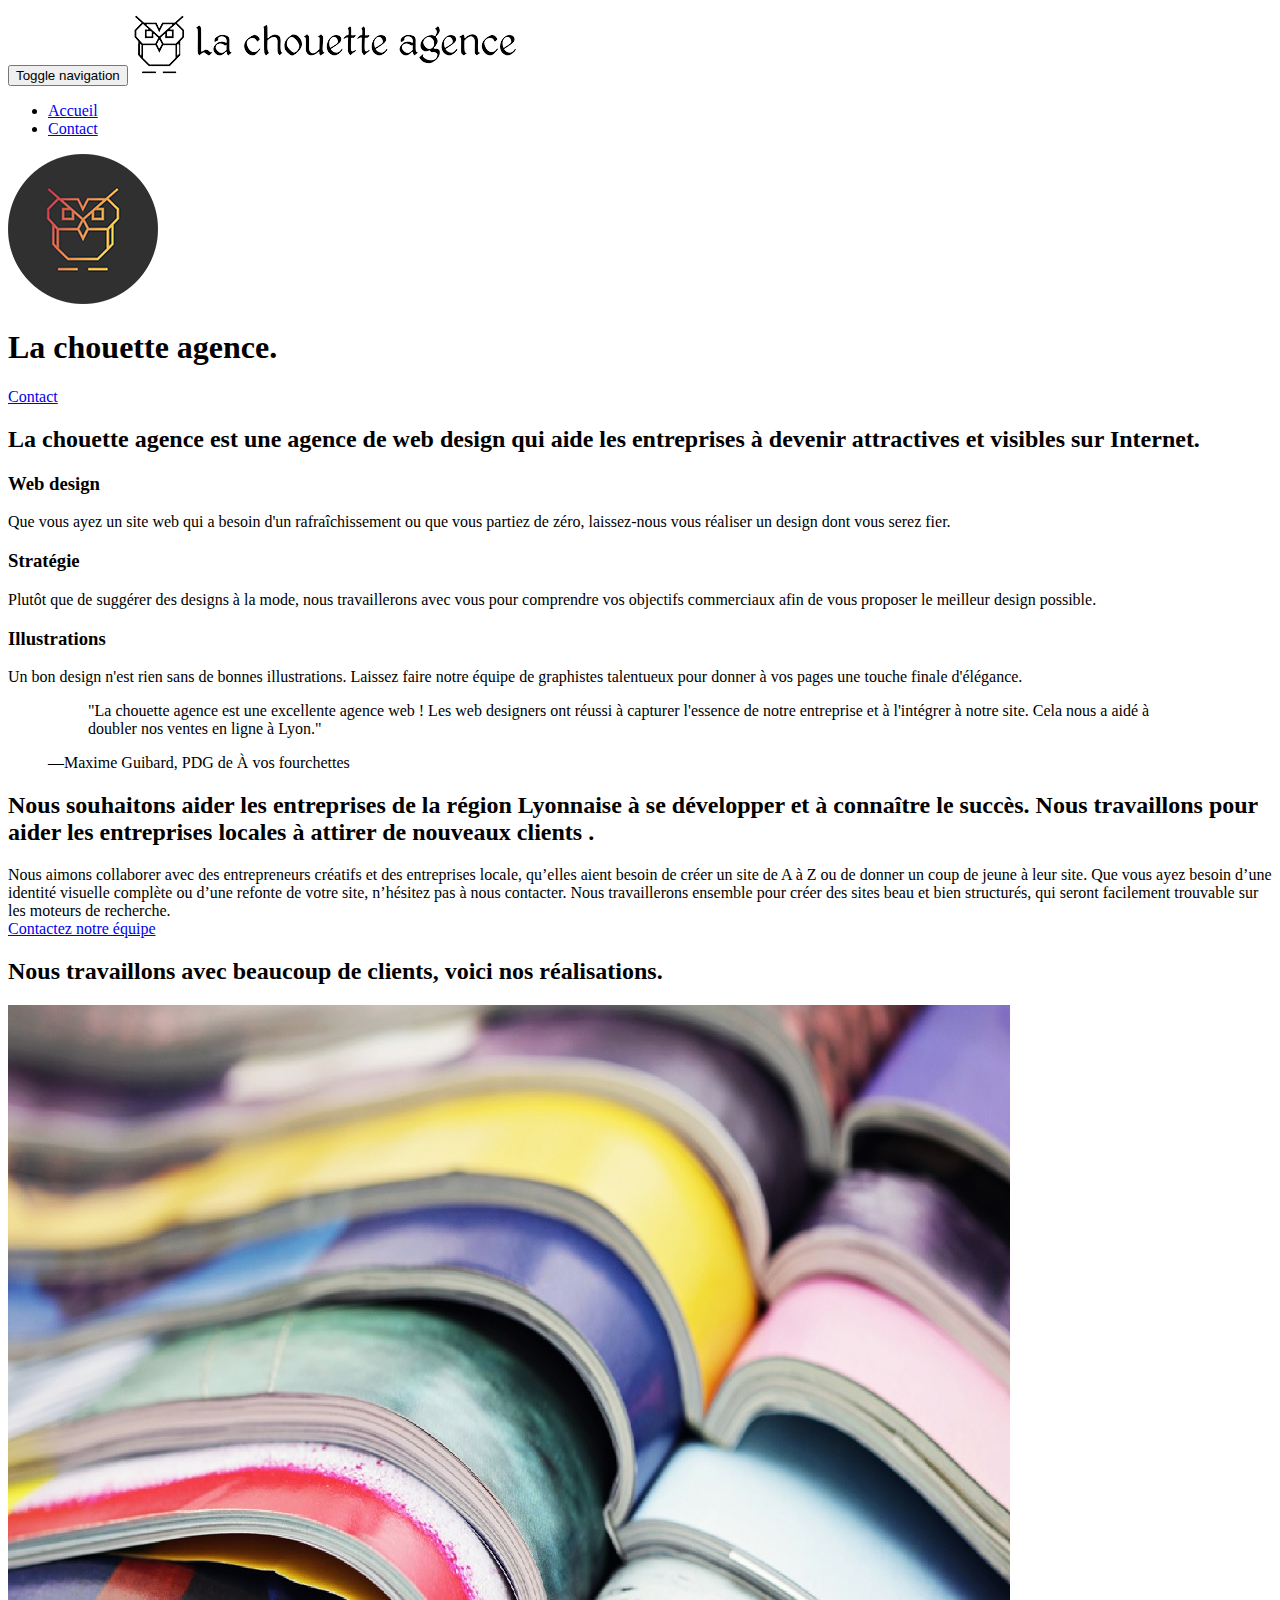
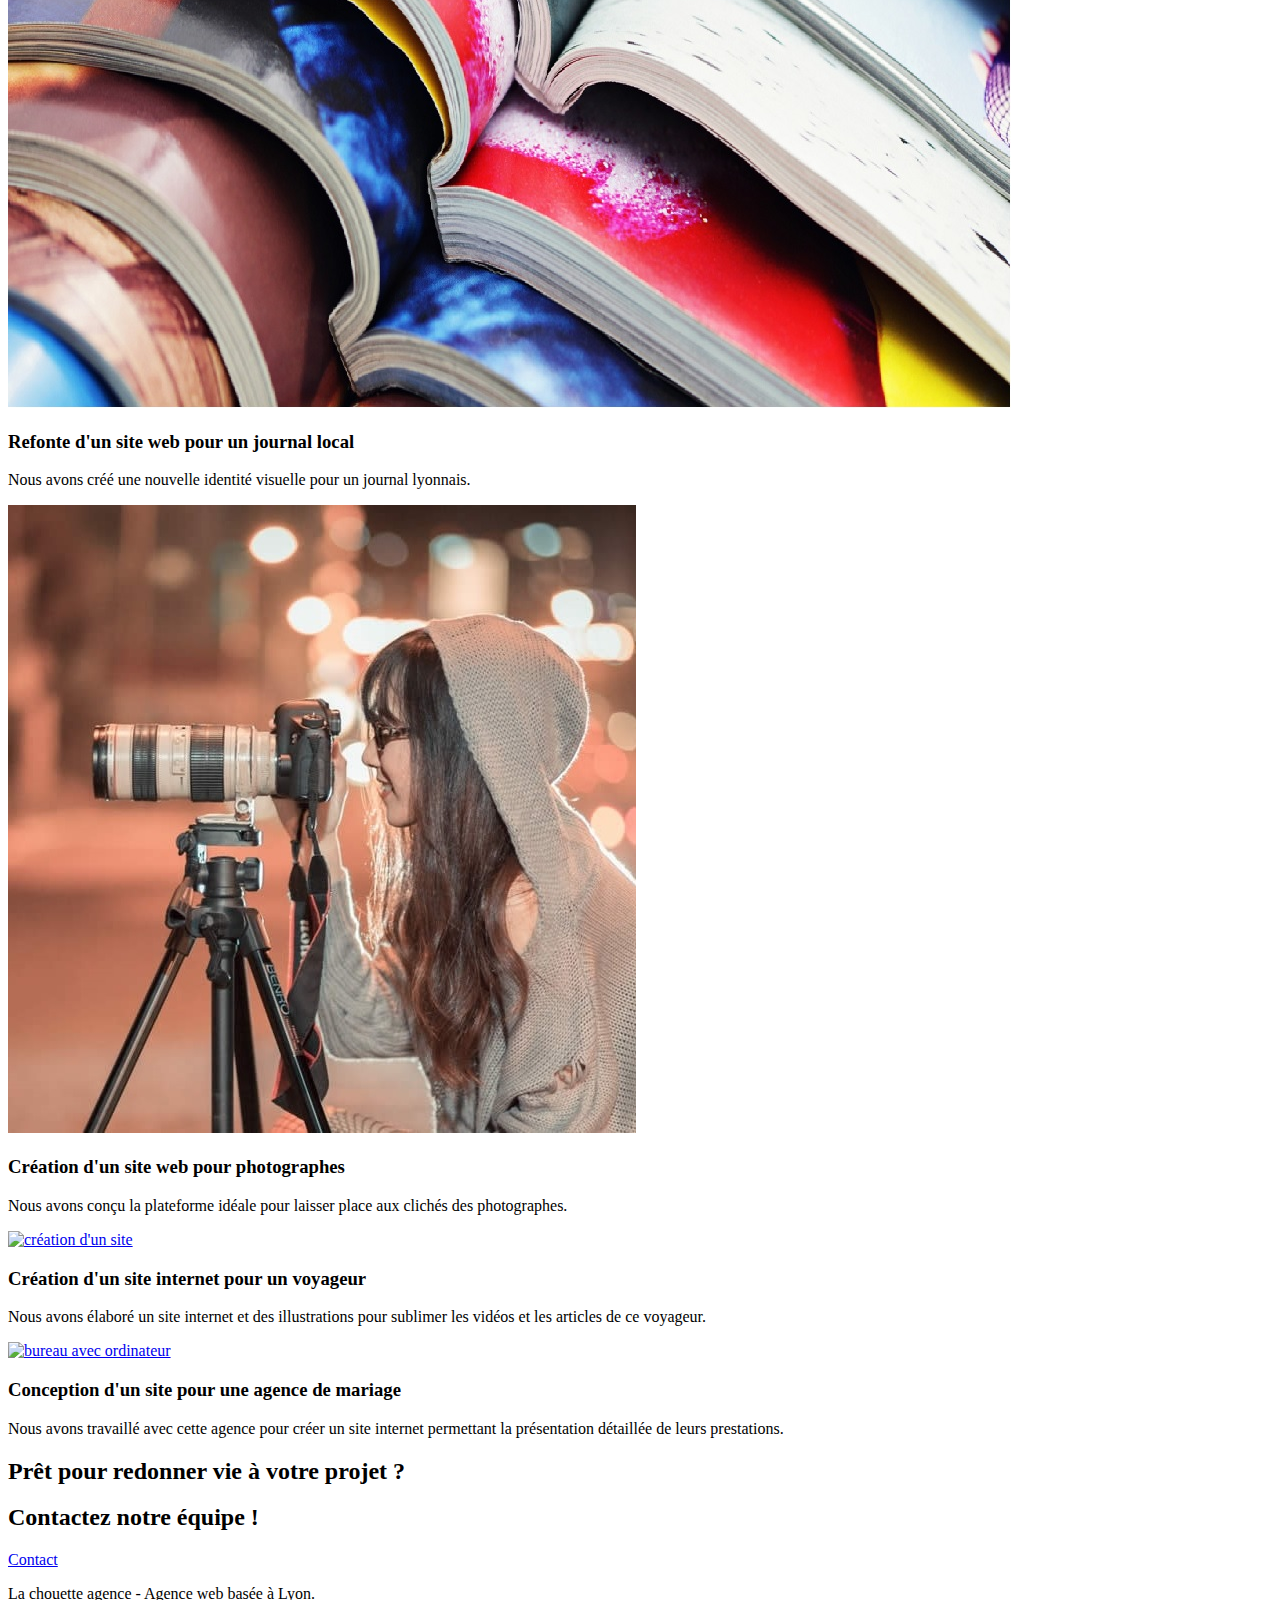
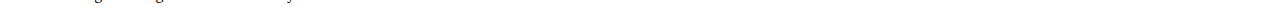
==== commit bcb899c3: "Premier jet optimisation HTML" ====
--- a/index.html
+++ b/index.html
@@ -1,300 +1,240 @@
-<!doctype html>
-<html lang="Default">
-<head>
-    <meta charset="utf-8">
-    <meta name="keywords" content="seo, google, site web, site internet, agence design paris, agence design, agence design,agence design,agence design,agence design,agence design,agence design,agence design,agence design">
-    <meta name="description" content="">
-    <meta name="viewport" content="width=device-width, initial-scale=1.0, viewport-fit=cover">
-    <link rel="shortcut icon" type="image/png" href="favicon.jpg">
-    
-	<link rel="stylesheet" type="text/css" href="./css/bootstrap.css">
-	<link rel="stylesheet" type="text/css" href="style.css">
-	<link rel="stylesheet" type="text/css" href="./css/font-awesome.css">
-	<link rel="stylesheet" type="text/css" href="./css/et-line.css">
-	
-    
-	<script src="./js/jquery-2.1.0.js"></script>
-	<script src="./js/bootstrap.js"></script>
-	<script src="./js/blocs.js"></script>
-	<script src="./js/jquery.touchSwipe.js" defer></script>
-	<script src="./js/gmaps.js"></script>
-
-    <title>.</title>
-
-    
-<!-- Analytics -->
- 
-<!-- Analytics END -->
-    
-</head>
-<body>
-<!-- Principal conteneur -->
-<div class="page-container">
-    
-<!-- bloc-0 -->
-<div class="bloc bgc-white l-bloc " id="bloc-0">
-	<div class="container bloc-sm">
-
-		<nav class="navbar row">
-			<div class="navbar-header">
-				<div class="keywords" style="color:#cccccc;font-size:1px;">Agence web à paris, stratégie web, web design, illustrations, design de site web, site web, web, internet, site internet, site</div>
-				<a class="navbar-brand" href="index.html"><img src="img/la-chouette-agence.png" alt="paris web design logo agence web meilleure agence" height="40" /></a>
-				<div class="keywords" style="color:#cccccc;font-size:1px;">Agence web à paris, stratégie web, web design, illustrations, design de site web, site web, web, internet, site internet, site</div>
-				<button id="nav-toggle" type="button" class="ui-navbar-toggle navbar-toggle" data-toggle="collapse" data-target=".navbar-1">
-					<span class="sr-only">Toggle navigation</span><span class="icon-bar"></span><span class="icon-bar"></span><span class="icon-bar"></span>
-				</button>
-			</div>
-			<div class="collapse navbar-collapse navbar-1 special-dropdown-nav">
-				<ul class="site-navigation nav navbar-nav">
-					<li>
-						<a href="index.html">Accueil</a>
-					</li>
-					<li>
-					</li>
-					<li>
-						<a href="page2.html">page2 &gt;</a>
-					</li>
-				</ul>
-			</div>
-		</nav>
-	</div>
-</div>
-<!-- bloc-0 END -->
-
-<!-- bloc-1-presentation -->
-<div class="bloc bgc-dark-slate-blue bg-banniere d-bloc bg-t-edge bloc-bg-texture texture-paper b-parallax" id="bloc-1-hero">
-	<div class="container bloc-lg">
-		<div class="row tight-width-whitespace">
-			<div class="col-sm-12">
-				<img src="img/logo.png" class="center-block image-resize-mode" width="100" alt="La chouette agence, agence web paris, création logo paris" />
-				<h1 class="text-center hero-bloc-text tc-white ">
-					La chouette agence.
-				</h1>
-				<div class="text-center">
-					<a href="page2.html" class="btn btn-lg btn-clean btn-rd cta-hero btn-atomic-tangerine" id="cta-hero">Contact</a>
-				</div>
-			</div>
-		</div>
-	</div>
-</div>
-<!-- bloc-1-presentation END -->
-
-<!-- bloc-2-services -->
-<div class="bloc bgc-white l-bloc" id="bloc-2-services">
-	<div class="container bloc-md">
-		<div class="row">
-			<div class="col-sm-12 text-center">
-				<img alt="agence web, agence web paris, web design paris, stratégie web" src="img/title.png" />
-			</div>
-		</div>
-		<div class="row voffset-lg med-width-whitespace">
-			<div class="col-sm-4">
-				<div class="text-center">
-					<span class="et-icon-browser sm-shadow icon-dark-slate-blue icons icon-lg"></span>
-				</div>
-				<h3 class="mg-md text-center">
-					Web design
-				</h3>
-				<p class="text-center ">
-					Que vous ayez un site web qui a besoin d&rsquo;un rafraîchissement ou que vous partiez de zéro, laissez-nous vous réaliser un design dont vous serez fier.
-				</p>
-			</div>
-			<div class="col-sm-4">
-				<div class="text-center">
-					<span class="et-icon-presentation sm-shadow icon-dark-slate-blue icons icon-lg"></span>
-				</div>
-				<h3 class="mg-md text-center">
-					&nbsp;Stratégie
-				</h3>
-				<p class="text-center ">
-					Plutôt que de suggérer des designs à la mode, nous travaillerons avec vous pour comprendre vos objectifs commerciaux afin de vous proposer le meilleur design possible.<br>
-				</p>
-			</div>
-			<div class="col-sm-4">
-				<div class="text-center">
-					<span class="et-icon-edit sm-shadow icon-dark-slate-blue icons icon-lg"></span>
-				</div>
-				<h3 class="mg-md text-center">
-					Illustrations
-				</h3>
-				<p class="text-center ">
-					Un bon design n'est rien sans de bonnes illustrations. Laissez faire notre équipe de graphistes talentueux pour donner à vos pages une touche finale d'élégance.
-				</p>
-			</div>
-		</div>
-		<div class="row voffset-lg voffset">
-			<div class="col-xs-12 col-md-8 col-md-offset-2 text-center">
-				<img alt="agence web, agence web paris, web design paris, stratégie web" src="img/citation.png" />
-
-			</div>
-		</div>
-	</div>
-</div>
-<!-- bloc-2-services END -->
-
-<!-- bloc-3-what-i-do -->
-<div class="bloc tc-white bgc-atomic-tangerine bg-presentation d-bloc bloc-bg-texture texture-paper b-parallax" id="bloc-3-what-i-do">
-	<div class="container bloc-lg">
-		<div class="row tight-width-whitespace black-background">
-			<div class="col-sm-12">
-				<h2 class="mg-md text-center tc-white">
-					Nous souhaitons aider les entreprises de la région Lyonnaise à se développer et à connaître le succès. Nous travaillons pour aider les entreprises locales à attirer de nouveaux clients .<br>
-				</h2>
-				<p class="text-center white">
-					Nous aimons collaborer avec des entrepreneurs créatifs et des entreprises locale, qu’elles aient besoin de créer un site de A à Z ou de donner un coup de jeune à leur site. Que vous ayez besoin d’une identité visuelle complète ou d’une refonte de votre site, n’hésitez pas à nous contacter. Nous travaillerons ensemble pour créer des sites beau et bien structurés, qui seront facilement trouvable sur les moteurs de recherche. <br><br><a class="ltc-white bold-link" href="page2.html">Contactez notre équipe</a><br>
-				</p>
-			</div>
-		</div>
-	</div>
-</div>
-<!-- bloc-3-what-i-do END -->
-
-<!-- bloc-4-portfolio -->
-<div class="bloc bgc-white bg-lines-h2-bg bg-repeat l-bloc" id="bloc-4-portfolio">
-	<div class="container bloc-lg">
-		<div class="row">
-			<div class="col-sm-12 text-center">
-				<img alt="agence web, agence web paris, web design paris, stratégie web" src="img/title2.png" />
-			</div>
-		</div>
-		<div class="row tight-width-whitespace portfolio-row">
-			<div class="col-sm-6">
-				<a href="#" data-lightbox="img/1.jpg" data-gallery-id="gallery-1" data-caption="Refonte d'un site web pour un journal local" data-frame="snapshot-lb"><img src="img/1.jpg" alt="paris web design logo agence web meilleure agence et refonte site web journal" class="img-responsive portfolio-thumb" /></a>
-				<h3 class="mg-md text-center">
-					Refonte d'un site web pour un journal local
-				</h3>
-				<p class="text-center">
-					Nous avons créé une nouvelle identité visuelle pour un journal lyonnais.
-				</p>
-			</div>
-			<div class="col-sm-6">
-				<a href="#" data-lightbox="img/2.jpg" data-gallery-id="gallery-1" data-caption="Création d'un site web pour photographes" data-frame="snapshot-lb"><img src="img/2.jpg" class="img-responsive portfolio-thumb" alt="paris web design logo agence web meilleure agence, Création d'un site web pour photographes" /></a>
-				<h3 class="mg-md text-center">
-					Création d'un site web pour photographes
-				</h3>
-				<p class="text-center">
-					Nous avons conçu la plateforme idéale pour laisser place aux clichés des photographes.
-				</p>
-			</div>
-		</div>
-		<div class="row tight-width-whitespace portfolio-row">
-			<div class="col-sm-6">
-				<a href="#" data-lightbox="img/3.bmp" data-gallery-id="gallery-1" data-caption="Création d'un site internet pour un voyageur" data-frame="snapshot-lb"><img src="img/3.bmp" class="img-responsive portfolio-thumb" alt="paris web design logo agence web meilleure agence, Création d'un site web pour voyageur"/></a>
-				<h3 class="mg-md text-center">
-					Création d'un site internet pour un voyageur
-				</h3>
-				<p class="text-center">
-					Nous avons élaboré un site internet et des illustrations pour sublimer les vidéos et les articles de ce voyageur.
-				</p>
-			</div>
-			<div class="col-sm-6">
-				<a href="#" data-lightbox="img/4.bmp" data-gallery-id="gallery-1" data-caption="Conception d'un site pour une agence de mariage" data-frame="snapshot-lb"><img src="img/4.bmp" class="img-responsive portfolio-thumb" alt="paris web design logo agence web meilleure agence, Création d'un site web pour agence de mariage" /></a>
-				<h3 class="mg-md text-center">
-					Conception d'un site pour une agence de mariage
-				</h3>
-				<p class="text-center">
-					Nous avons travaillé avec cette agence pour créer un site internet permettant la présentation détaillée de leurs prestations.
-				</p>
-			</div>
-		</div>
-	</div>
-</div>
-<!-- bloc-4-portfolio END -->
-
-<!-- bloc-5-cta -->
-<div class="bloc bgc-dark-slate-blue bg-banniere d-bloc bloc-bg-texture texture-paper" id="bloc-5-cta">
-	<div class="container bloc-lg">
-		<div class="row">
-			<h2 class="mg-md text-center tc-white">
-				Prêt pour redonner vie à votre projet ?<br>Contactez notre équipe !
-			</h2>
-			<div class="col-sm-12 text-center">
-				<a href="page2.html" class="btn btn-atomic-tangerine btn-clean btn-rd btn-lg cta-hero">Contact</a>
-			</div>
-		</div>
-	</div>
-</div>
-<!-- bloc-5-cta END -->
-
-<!-- Footer - bloc-8 -->
-<div class="bloc bgc-atomic-tangerine d-bloc" id="bloc-8">
-	<div class="container bloc-sm">
-		<div class="row">
-			<div class="col-sm-12">
-				<p class="text-center white">
-					La chouette agence - Agence web basée à Lyon.<br>
-				</p>
-				<div class="row row-no-gutters social">
-					<div class="col-sm-3">
-						<div class="text-center">
-							<a class="social" href="index.html"><span class="fa fa-twitter icon-md"></span></a>
-						</div>
-					</div>
-					<div class="col-sm-3">
-						<div class="text-center">
-							<a class="social" href="index.html"><span class="fa fa-facebook icon-md"></span></a>
-						</div>
-					</div>
-					<div class="col-sm-3">
-						<div class="text-center">
-							<a class="social" href="index.html"><span class="fa fa-dribbble icon-md"></span></a>
-						</div>
-					</div>
-					<div class="col-sm-3">
-						<div class="text-center">
-							<a class="social" href="index.html"><span class="fa fa-instagram icon-md"></span></a>
-						</div>
-					</div>
-					<div class="keywords" style="color:#F3976C;">Agence web à paris, stratégie web, web design, illustrations, design de site web, site web, web, internet, site internet, site</div>
-				</div>
-				<div class="row">
-					<div class="col-sm-4">
-						Partenaires
-							<ul>
-								<li><a href="voiture.com">voiture.com</a></li>
-								<li><a href="pizza.com">pizza.com</a></li>
-								<li><a href="matoiture.com">matoiture.com</a></li>
-								<li><a href="immobilierseo.com">immobilierseo.com</a></li>
-							</ul>		
-					</div>
-					<div class="col-sm-4">
-						Annuaires liste 1
-						<ul>
-							<li><a href="annuaireagence.com">annuaireagence.com</a></li>
-							<li><a href="annuaireseo.com">annuaireseo.com</a></li>
-							<li><a href="annuairemarketing.com">annuairemarketing.com</a></li>
-							<li><a href="123seoture.com">123seo.com</a></li>
-							<li><a href="123site.com">123site.com</a></li>
-							<li><a href="annuairewordpress.com">annuairewordpress.com</a></li>
-							<li><a href="listeagence.com">listeagence.com</a></li>
-							<li><a href="meilleuresagencesparis.com">meilleuresagencesparis.com</a></li>
-							<li><a href="listeseo.com">listeseo.com</a></li>
-						</ul>
-					</div>
-					<div class="col-sm-4">
-						Annuaires liste 2
-						<ul>
-							<li><a href="betterseo.com">betterseo.com</a></li>
-							<li><a href="ameliorerseo.com">ameliorerseo.com</a></li>
-							<li><a href="seojuicelien.com">seojuicelien.com</a></li>
-							<li><a href="meilleursliens.com">meilleursliens.com</a></li>
-							<li><a href="liensagogo.com">liensagogo.com</a></li>
-							<li><a href="backlink.com">backlink.com</a></li>
-							<li><a href="linkjuiceannuaire.com">linkjuiceannuaire.com</a></li>
-							<li><a href="remontersurgoogle.com">remontersurgoogle.com</a></li>
-							<li><a href="vraiseofiable.com">vraiseofiable.com</a></li>
-						</ul>
-					</div>
-				</div>
-			</div>
-		</div>
-	</div>
-</div>
-<!-- Footer - bloc-8 END -->
-
-</div>
-<!-- Principal conteneur END -->
-    
-
-</body>
-</html>
+<!DOCTYPE html>
+<html lang="fr">
+    <head>
+        <meta charset="utf-8" />
+        
+        <meta name="description" content="Entreprise de webdesign Sur-mesure basée sur Lyon, 
+        faites appel à notre expertise pour créer ou améliorer votre visibilité numérique, selon vos Besoins et votre Métier."/>
+
+        <meta name="viewport" content="width=device-width, initial-scale=1.0, viewport-fit=cover"/>
+        <link rel="shortcut icon" type="image/png" href="favicon.jpg" />
+
+        <link rel="stylesheet" type="text/css" href="./css/bootstrap.min.css" />
+        <link rel="stylesheet" type="text/css" href="style.min.css" />
+        <link rel="stylesheet" type="text/css" href="./css/font-awesome.min.css" />
+        <link rel="stylesheet" type="text/css" href="./css/et-line.min.css" />
+
+        <title>La chouette agence</title>
+
+        <!-- Analytics -->
+
+        <!-- Analytics END -->
+    </head>
+    <body>
+        <!-- Principal conteneur -->
+        <!-- bloc-0 -->
+        <header class="bloc bgc-white l-bloc" id="bloc-0">
+            <div class="container bloc-sm">
+                <nav class="navbar row">
+                    <div class="navbar-header">
+                        <button id="nav-toggle" type="button" class="ui-navbar-toggle navbar-toggle" data-toggle="collapse" data-target=".navbar-1">
+                            <span class="sr-only">Toggle navigation</span>
+                            <span class="icon-bar"></span>
+                            <span class="icon-bar"></span>
+                            <span class="icon-bar"></span>
+                        </button>
+
+                        <a class="navbar-brand" href="index.html"
+                            ><img src="img/la-chouette-agence.png" alt="Logo de la chouette agence" class="logochouette"/></a>
+                    </div>
+                    <div class="collapse navbar-collapse navbar-1 special-dropdown-nav">
+                        <ul class="site-navigation nav navbar-nav">
+                            <li>
+                                <a href="index.html">Accueil</a>
+                            </li>
+                            <li>
+                                <a href="contact.html">Contact</a>
+                            </li>
+                        </ul>
+                    </div>
+                </nav>
+            </div>
+        </header>
+        <!-- bloc-0 END -->
+
+        <main>
+            <!-- bloc-1-presentation -->
+            <section class="bloc bgc-dark-slate-blue bg-banniere d-bloc bg-t-edge bloc-bg-texture texture-paper b-parallax" id="bloc-1-hero">
+                <div class="container bloc-lg">
+                    <div class="row tight-width-whitespace">
+                        <div class="col-sm-12">
+                            <img src="img/logo.png" class="center-block image-resize-mode" alt="Logo de la chouette agence en noir"/>
+                            <h1 aria-label="nom de l'agence" class="text-center hero-bloc-text tc-white">La chouette agence.</h1>
+                            <div class="text-center">
+                                <a href="contact.html" class="btn btn-lg btn-clean btn-rd cta-hero btn-atomic-tangerine" id="cta-hero" aria-label="bouton contact">Contact</a>
+                            </div>
+                        </div>
+                    </div>
+                </div>
+            </section>
+            <!-- bloc-1-presentation END -->
+
+            <!-- bloc-2-services -->
+            <section class="bloc bgc-white l-bloc" id="bloc-2-services">
+                <div class="container bloc-md">
+                    <div>
+                        <div class="col-sm-12 text-center">
+                            <h2 aria-label="description de l'entreprise" class="titre">La chouette agence est une agence de web design qui aide les entreprises à devenir attractives et visibles sur Internet.</h2>
+                        </div>
+                    </div>
+                    <div class="voffset-lg med-width-whitespace">
+                        <div class="col-sm-4">
+                            <div class="text-center">
+                                <span class="et-icon-browser sm-shadow icon-dark-slate-blue icons icon-lg"></span>
+                            </div>
+                            <h3 class="mg-md text-center" aria-label="agence de web design">Web design</h3>
+                            <p class="text-center">Que vous ayez un site web qui a besoin d'un rafraîchissement ou que vous partiez de zéro, laissez-nous vous réaliser un design dont vous serez fier.</p>
+                        </div>
+                        <div class="col-sm-4">
+                            <div class="text-center">
+                                <span class="et-icon-presentation sm-shadow icon-dark-slate-blue icons icon-lg"></span>
+                            </div>
+                            <h3 class="mg-md text-center" aria-label="stratégie de l'entreprise">Stratégie</h3>
+                            <p class="text-center">Plutôt que de suggérer des designs à la mode, nous travaillerons avec vous pour comprendre vos objectifs commerciaux afin de vous proposer le meilleur design possible.</p>
+                        </div>
+                        <div class="col-sm-4">
+                            <div class="text-center">
+                                <span class="et-icon-edit sm-shadow icon-dark-slate-blue icons icon-lg"></span>
+                            </div>
+                            <h3 class="mg-md text-center" aria-label="illustrations pour projet">Illustrations</h3>
+                            <p class="text-center">Un bon design n'est rien sans de bonnes illustrations. Laissez faire notre équipe de graphistes talentueux pour donner à vos pages une touche finale d'élégance.</p>
+                        </div>
+                    </div>
+                    <div class="voffset-lg voffset">
+                        <div class="col-xs-12 col-md-8 col-md-offset-2 text-center">
+                            <figure>
+                                <blockquote>
+                                    <p aria-label="citation du client">"La chouette agence est une excellente agence web ! Les web designers ont réussi à capturer l'essence de notre entreprise et à l'intégrer à notre site. Cela nous a aidé à doubler nos ventes en ligne à Lyon."</p>
+                                </blockquote>
+                                <figcaption aria-label="nom du client">—Maxime Guibard, PDG de À vos fourchettes</figcaption>
+                            </figure>
+                        </div>
+                    </div>
+                </div>
+            </section>
+            <!-- bloc-2-services END -->
+
+            <!-- bloc-3-what-i-do -->
+            <section
+                class="bloc tc-white bgc-atomic-tangerine bg-presentation d-bloc bloc-bg-texture texture-paper b-parallax"
+                id="bloc-3-what-i-do"
+            >
+                <div class="container bloc-lg">
+                    <div class="row tight-width-whitespace black-background">
+                        <div class="col-sm-12">
+                            <h2 class="mg-md text-center tc-white">Nous souhaitons aider les entreprises de la région Lyonnaise à se développer et à connaître le succès. Nous travaillons pour aider les entreprises locales à attirer de nouveaux clients .<br /></h2>
+                            <p class="text-center white">Nous aimons collaborer avec des entrepreneurs créatifs et des entreprises locale, qu’elles aient besoin de créer un site de A à Z ou de donner un coup de jeune à leur site. Que vous ayez besoin d’une identité visuelle complète ou d’une refonte de votre site, n’hésitez pas à nous contacter. Nous travaillerons ensemble pour créer des sites beau et bien structurés, qui seront facilement trouvable sur les moteurs de recherche.<br />
+                                <a class="ltc-white bold-link" href="contact.html">Contactez notre équipe</a>
+                            </p>
+                        </div>
+                    </div>
+                </div>
+            </section>
+            <!-- bloc-3-what-i-do END -->
+
+            <!-- bloc-4-portfolio -->
+            <section class="bloc bgc-white bg-lines-h2-bg bg-repeat l-bloc" id="bloc-4-portfolio">
+                <div class="container bloc-lg">
+                    <div class="col-sm-12 text-center">
+                        <h2 aria-label="projets réalisés par l'agence">Nous travaillons avec beaucoup de clients, voici nos réalisations.</h2>
+                    </div>
+                    <div class="row tight-width-whitespace portfolio-row">
+                        <div class="col-sm-6">
+                            <a href="#" data-lightbox="img/1.jpg" data-gallery-id="gallery-1" data-caption="Refonte d'un site web pour un journal local" data-frame="snapshot-lb">
+                                <img src="img/1.jpg" alt="pile de magasine coloré" class="img-responsive portfolio-thumb"/>
+                            </a>
+                            <h3 aria-label="projet réalisé pour journal local" class="mg-md text-center">Refonte d'un site web pour un journal local</h3>
+                            <p class="text-center">Nous avons créé une nouvelle identité visuelle pour un journal lyonnais.</p>
+                        </div>
+                        <div class="col-sm-6">
+                            <a href="#" data-lightbox="img/2.jpg" data-gallery-id="gallery-1" data-caption="Création d'un site web pour photographes" data-frame="snapshot-lb">
+                                <img src="img/2.jpg" class="img-responsive portfolio-thumb" alt="un photographe"/>
+                            </a>
+                            <h3 class="mg-md text-center" aria-label="client photographe de l'agence">Création d'un site web pour photographes</h3>
+                            <p class="text-center">Nous avons conçu la plateforme idéale pour laisser place aux clichés des photographes.</p>
+                        </div>
+                    </div>
+                    <div class="row tight-width-whitespace portfolio-row">
+                        <div class="col-sm-6">
+                            <a href="#" data-lightbox="img/3.jpg" data-gallery-id="gallery-1" data-caption="Création d'un site internet pour un voyageur" data-frame="snapshot-lb">
+                                <img src="img/3.jpg" class="img-responsive portfolio-thumb" alt="création d'un site"/>
+                            </a>
+                            <h3 class="mg-md text-center" aria-label="projet réalisé pour un site d'un voyageur">Création d'un site internet pour un voyageur</h3>
+                            <p class="text-center">Nous avons élaboré un site internet et des illustrations pour sublimer les vidéos et les articles de ce voyageur.</p>
+                        </div>
+                        <div class="col-sm-6">
+                            <a href="#" data-lightbox="img/4.jpg" data-gallery-id="gallery-1" data-caption="Conception d'un site pour une agence de mariage" data-frame="snapshot-lb">
+                                <img src="img/4.jpg" class="img-responsive portfolio-thumb" alt="bureau avec ordinateur"/>
+                            </a>
+                            <h3 aria-label="projet pour une agence de mariage" class="mg-md text-center">Conception d'un site pour une agence de mariage</h3>
+                            <p class="text-center">Nous avons travaillé avec cette agence pour créer un site internet permettant la présentation détaillée de leurs prestations.</p>
+                        </div>
+                    </div>
+                </div>
+            </section>
+            <!-- bloc-4-portfolio END -->
+
+            <!-- bloc-5-cta -->
+            <section class="bloc bgc-dark-slate-blue bg-banniere d-bloc bloc-bg-texture texture-paper" id="bloc-5-cta">
+                <div class="container bloc-lg">
+                    <div class="vieavotrepage">
+                        <h2 class="mg-md text-center tc-white">Prêt pour redonner vie à votre projet ?</h2>
+                        <h2 class="mg-md text-center tc-white">Contactez notre équipe !</h2>
+                        <div class="col-sm-12 text-center">
+                            <a href="contact.html" class="btn btn-atomic-tangerine btn-clean btn-rd btn-lg cta-hero" aria-label="contact">Contact</a>
+                        </div>
+                    </div>
+                </div>
+            </section>
+            <!-- bloc-5-cta END -->
+        </main>
+
+        <!-- Footer - bloc-8 -->
+        <footer class="bloc bgc-atomic-tangerine d-bloc" id="bloc-8">
+            <div class="container bloc-sm">
+                <div>
+                    <div class="col-sm-12">
+                        <p class="text-center titrefooter">La chouette agence - Agence web basée à Lyon.</p>
+                        <div class="row row-no-gutters social icone">
+                            <div class="col-sm-3">
+                                <div class="text-center">
+                                    <a class="social" href="www.twitter.com" aria-label="twitter de l'agence">
+                                        <span class="fa fa-twitter icon-md"></span>
+                                    </a>
+                                </div>
+                            </div>
+                            <div class="col-sm-3">
+                                <div class="text-center">
+                                    <a class="social" href="https://fr-fr.facebook.com/" aria-label="facebook de l'agence">
+                                        <span class="fa fa-facebook icon-md"></span>
+                                    </a>
+                                </div>
+                            </div>
+                            <div class="col-sm-3">
+                                <div class="text-center">
+                                    <a class="social" href="https://dribbble.com/" aria-label="dribble de l'agence">
+                                        <span class="fa fa-dribbble icon-md"></span>
+                                    </a>
+                                </div>
+                            </div>
+                            <div class="col-sm-3">
+                                <div class="text-center">
+                                    <a class="social" href="https://www.instagram.com/?hl=fr" aria-label="instagram de l'agence">
+                                        <span class="fa fa-instagram icon-md"></span>
+                                    </a>
+                                </div>
+                            </div>
+                        </div>
+                    </div>
+                </div>
+            </div>
+        </footer>
+        <!-- Footer - bloc-8 END -->
+        <!-- Principal conteneur END -->
+        <script src="./js/jquery-2.1.0.js"></script>
+        <script src="./js/bootstrap.js"></script>
+        <script src="./js/blocs.js"></script>
+        <script src="./js/jquery.touchSwipe.js" defer></script>
+        <script src="./js/gmaps.js"></script>
+    </body>
+</html>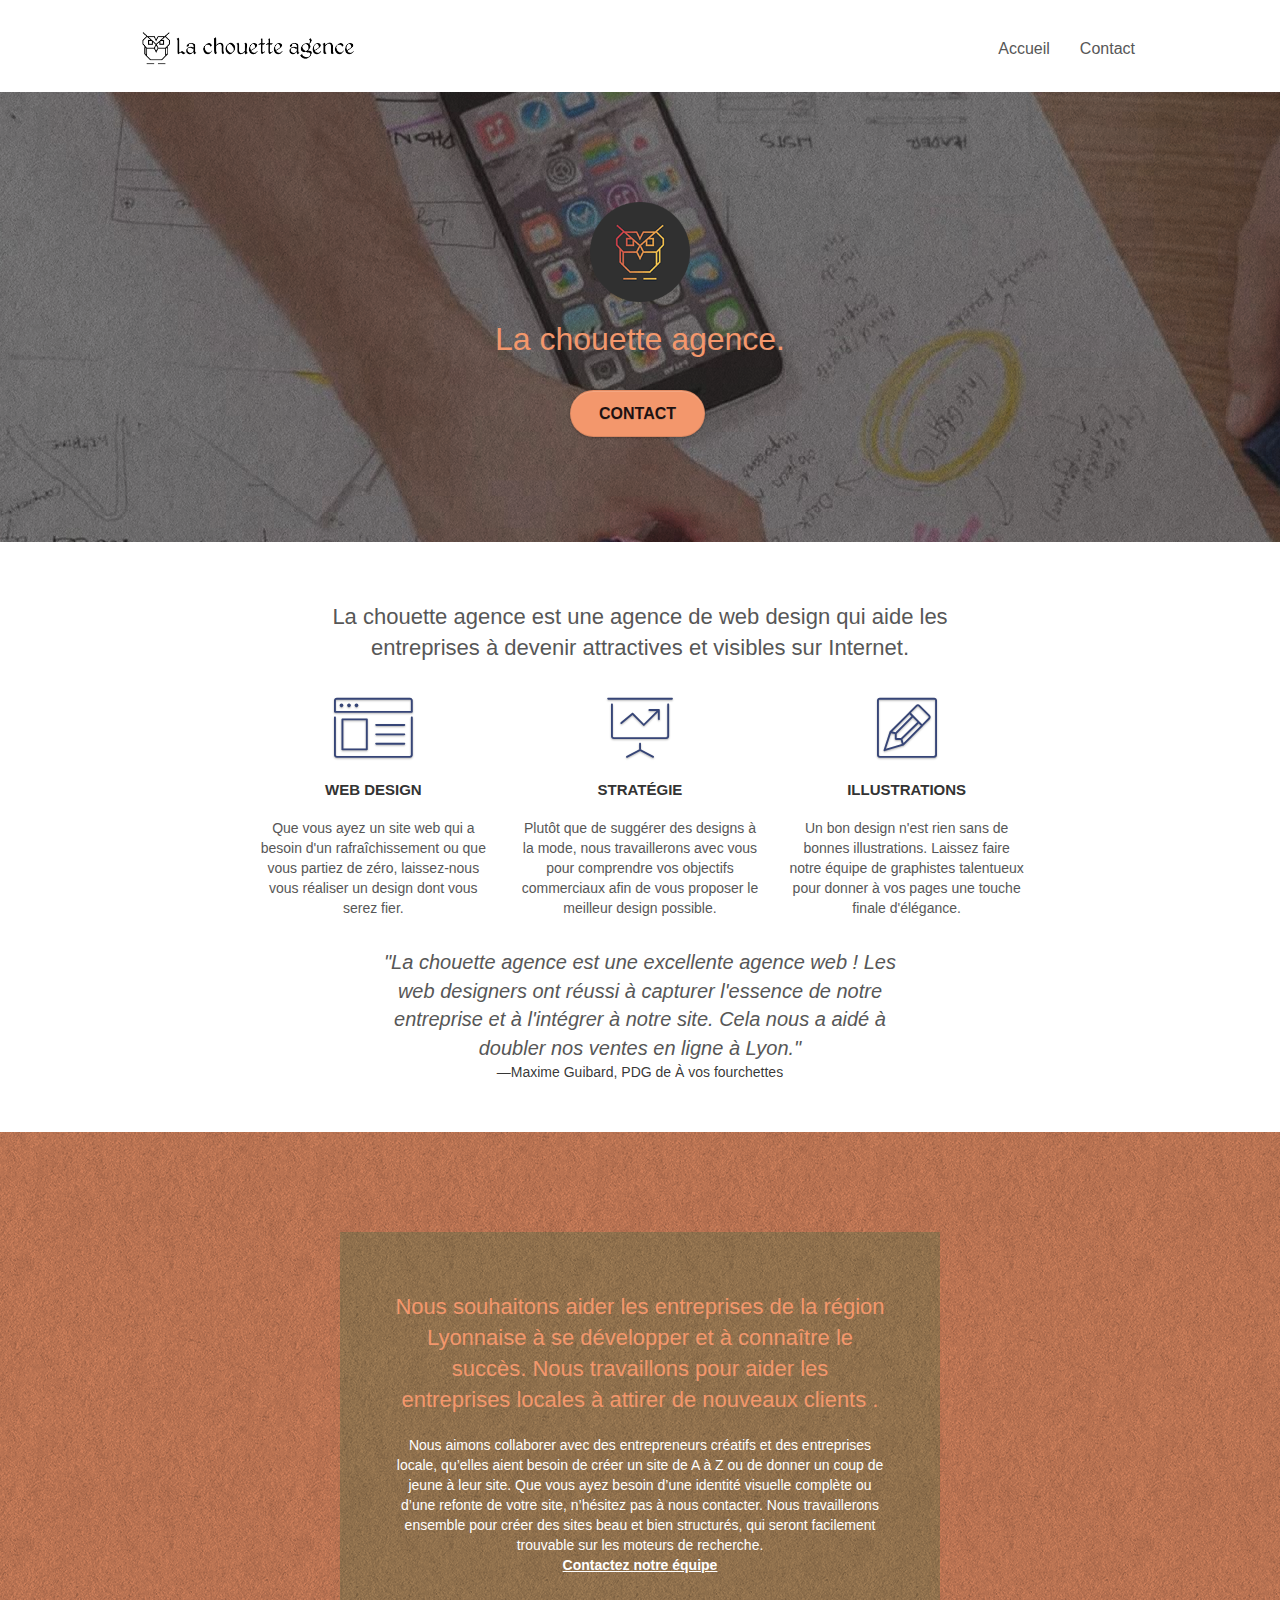
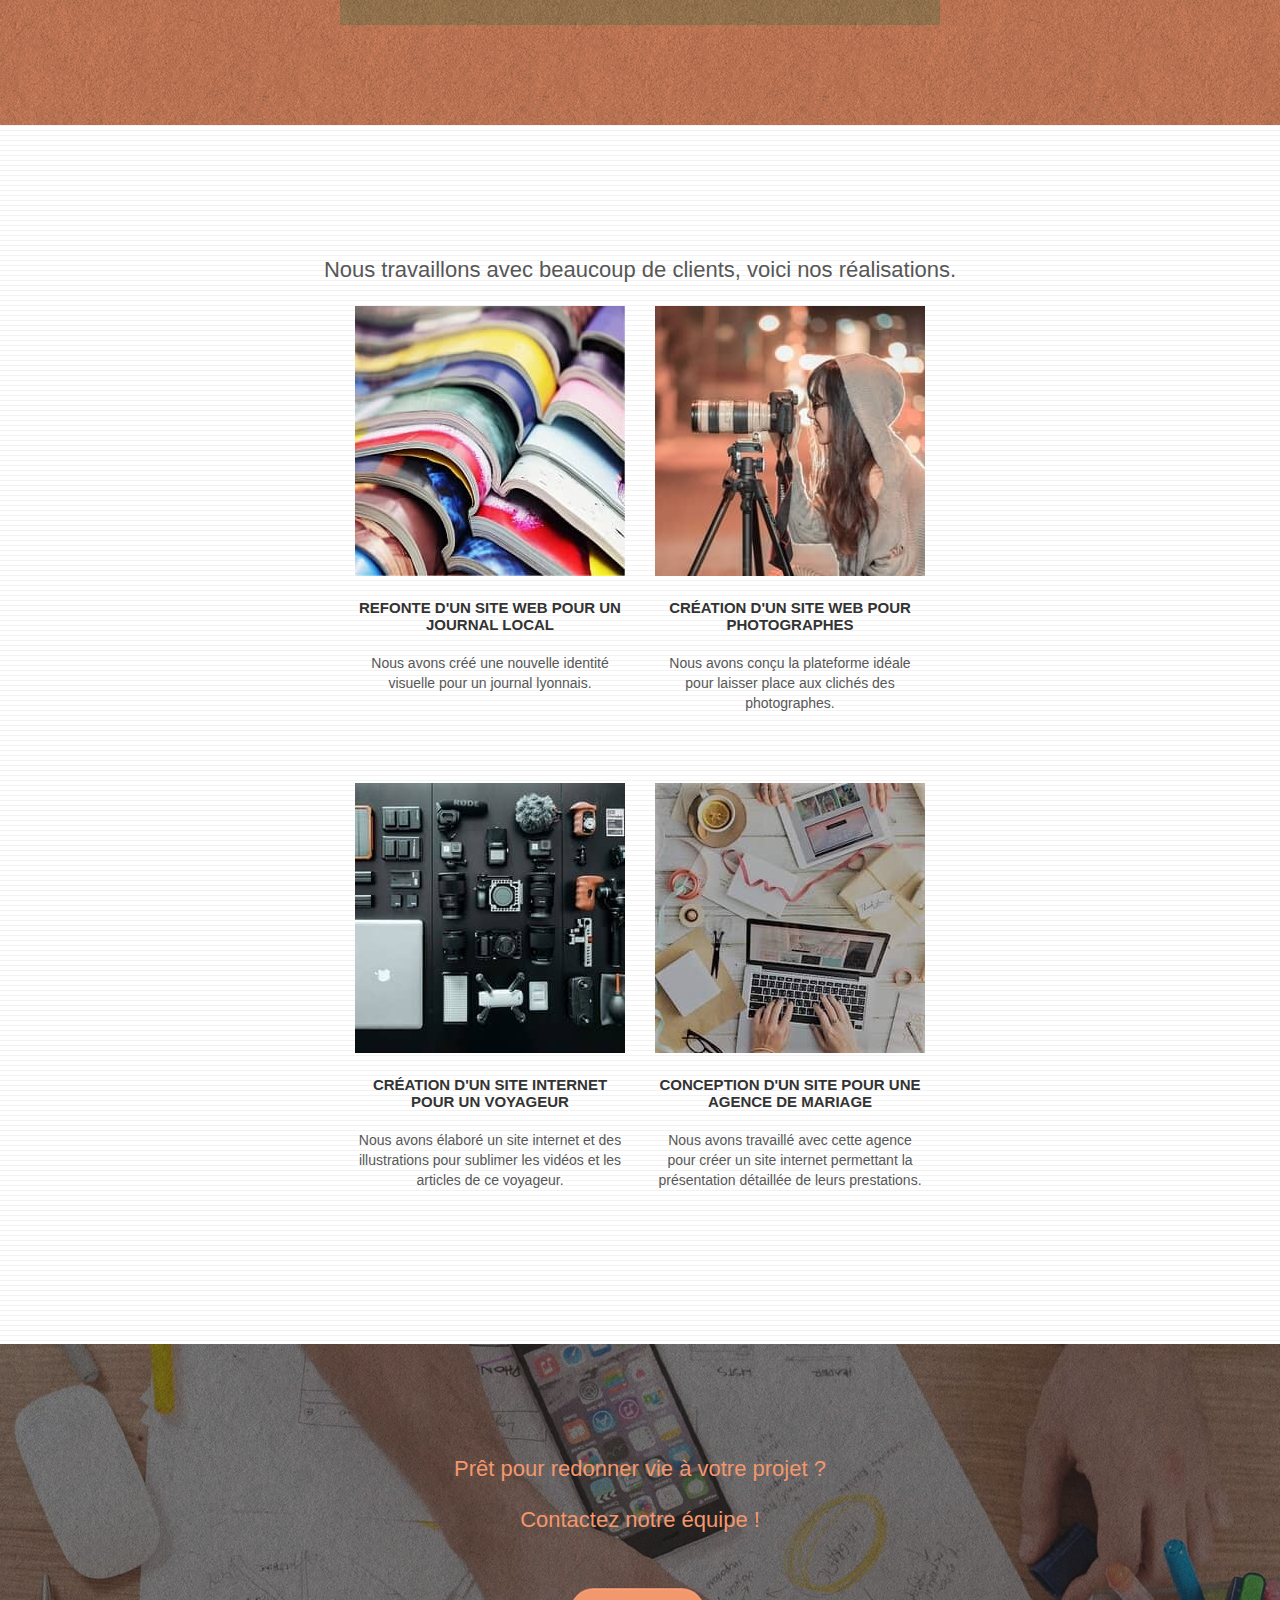
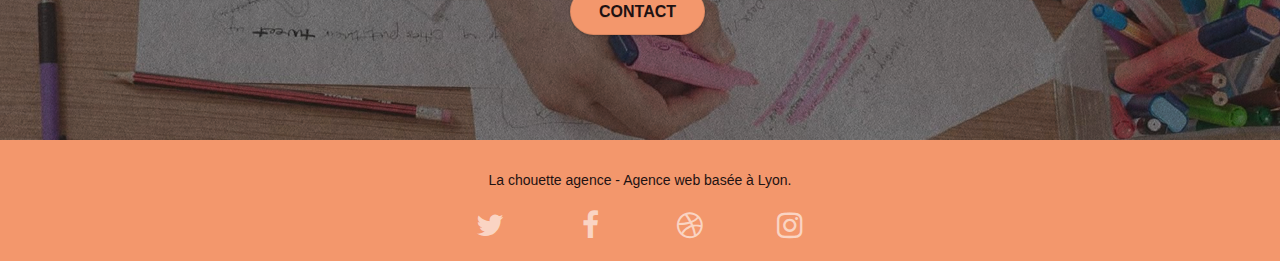
==== commit ffd3eadb: "Clean et mini" ====
--- a/index.html
+++ b/index.html
@@ -235,6 +235,5 @@
         <script src="./js/bootstrap.js"></script>
         <script src="./js/blocs.js"></script>
         <script src="./js/jquery.touchSwipe.js" defer></script>
-        <script src="./js/gmaps.js"></script>
-    </body>
+            </body>
 </html>--- a/style.min.css
+++ b/style.min.css
@@ -0,0 +1 @@
+body{margin:0;padding:0;background:#fff;overflow-x:hidden;-webkit-font-smoothing:antialiased;-moz-osx-font-smoothing:grayscale}.image-resize-mode{width:100px;height:100px}.logochouette{height:40px}a,button{transition:all .3s ease-in-out;outline:0!important}a:hover{text-decoration:none;cursor:pointer}#page-loading-blocs-notifaction{position:fixed;top:0;bottom:0;width:100%;z-index:100000;background:#fff url(img/pageload-spinner.gif) no-repeat center center}.bloc{width:100%;clear:both;background:50% 50% no-repeat;padding:0 50px;-webkit-background-size:cover;-moz-background-size:cover;-o-background-size:cover;background-size:cover;position:relative}.bloc .container{padding-left:0;padding-right:0}.bloc-lg{padding:100px 50px}.bloc-md{padding:50px}.bloc-sm{padding:20px 50px}.vieavotrepage{position:relative}.bg-b-edge,.bg-bl-edge,.bg-br-edge,.bg-center,.bg-l-edge,.bg-r-edge,.bg-repeat,.bg-t-edge,.bg-tl-edge,.bg-tr-edge{-webkit-background-size:auto!important;-moz-background-size:auto!important;-o-background-size:auto!important;background-size:auto!important}.bg-repeat{background:repeat}.bg-t-edge{background:top no-repeat}.bloc-bg-texture::before{content:"";background-size:2px 2px;position:absolute;top:0;bottom:0;left:0;right:0}.texture-paper::before{background:url(img/texture-paper.png);background-size:280px 280px}.b-parallax{background-attachment:fixed}.d-bloc{color:rgba(255,255,255,.7)}.d-bloc button:hover{color:rgba(255,255,255,.9)}.d-bloc .icon-round,.d-bloc .icon-rounded,.d-bloc .icon-semi-rounded-a,.d-bloc .icon-semi-rounded-b,.d-bloc .icon-square{border-color:rgba(255,255,255,.9)}.d-bloc .divider-h span{border-color:rgba(255,255,255,.2)}.d-bloc .a-btn,.d-bloc .navbar a,.d-bloc .navbar-brand,.d-bloc a .icon-lg,.d-bloc a .icon-md,.d-bloc a .icon-sm,.d-bloc a .icon-xl,.d-bloc h1 a,.d-bloc h2 a,.d-bloc h3 a,.d-bloc h4 a,.d-bloc h5 a,.d-bloc h6 a,.d-bloc p a{color:rgba(255,255,255,.6)}.d-bloc .a-btn:hover,.d-bloc .navbar a:hover,.d-bloc .navbar-brand:hover,.d-bloc a:hover .icon-lg,.d-bloc a:hover .icon-md,.d-bloc a:hover .icon-sm,.d-bloc a:hover .icon-xl,.d-bloc h1 a:hover,.d-bloc h2 a:hover,.d-bloc h3 a:hover,.d-bloc h4 a:hover,.d-bloc h5 a:hover,.d-bloc h6 a:hover,.d-bloc p a:hover{color:rgba(255,255,255,1)}.d-bloc .navbar-toggle .icon-bar{background:rgba(255,255,255,1)}.d-bloc .btn-wire,.d-bloc .btn-wire:hover{color:rgba(255,255,255,1);border-color:rgba(255,255,255,1)}.d-bloc .panel{color:rgba(0,0,0,.5)}.d-bloc .panel button:hover{color:rgba(0,0,0,.7)}.d-bloc .panel icon{border-color:rgba(0,0,0,.7)}.d-bloc .panel .divider-h span{border-color:rgba(0,0,0,.1)}.d-bloc .panel .a-btn{color:rgba(0,0,0,.6)}.d-bloc .panel .a-btn:hover{color:rgba(0,0,0,1)}.d-bloc .panel .btn-wire,.d-bloc .panel .btn-wire:hover{color:rgba(0,0,0,.7);border-color:rgba(0,0,0,.3)}.d-bloc .panel,.l-bloc{color:rgba(0,0,0,.8)}.d-bloc .panel button:hover,.l-bloc button:hover{color:rgba(0,0,0,.7)}.l-bloc .icon-round,.l-bloc .icon-rounded,.l-bloc .icon-semi-rounded-a,.l-bloc .icon-semi-rounded-b,.l-bloc .icon-square{border-color:rgba(0,0,0,.7)}.d-bloc .panel .divider-h span,.l-bloc .divider-h span{border-color:rgba(0,0,0,.1)}.d-bloc .panel .a-btn,.l-bloc .a-btn,.l-bloc .navbar a,.l-bloc .navbar-brand,.l-bloc a .icon-lg,.l-bloc a .icon-md,.l-bloc a .icon-sm,.l-bloc a .icon-xl,.l-bloc h1 a,.l-bloc h2 a,.l-bloc h3 a,.l-bloc h4 a,.l-bloc h5 a,.l-bloc h6 a,.l-bloc p a{color:rgba(0,0,0,.6)}.d-bloc .panel .a-btn:hover,.l-bloc .a-btn:hover,.l-bloc .navbar a:hover,.l-bloc .navbar-brand:hover,.l-bloc a:hover .icon-lg,.l-bloc a:hover .icon-md,.l-bloc a:hover .icon-sm,.l-bloc a:hover .icon-xl,.l-bloc h1 a:hover,.l-bloc h2 a:hover,.l-bloc h3 a:hover,.l-bloc h4 a:hover,.l-bloc h5 a:hover,.l-bloc h6 a:hover,.l-bloc p a:hover{color:rgba(0,0,0,1)}.l-bloc .navbar-toggle .icon-bar{color:rgba(0,0,0,.6)}.d-bloc .panel .btn-wire,.d-bloc .panel .btn-wire:hover,.l-bloc .btn-wire,.l-bloc .btn-wire:hover{color:rgba(0,0,0,.7);border-color:rgba(0,0,0,.3)}.voffset{margin-top:30px}.voffset-lg{margin-top:80px}.row-no-gutters{margin-right:0;margin-left:0}.row.row-no-gutters>[class*=" col-"],.row.row-no-gutters>[class^=col-]{padding-right:0;padding-left:0}.icone{display:flex;justify-content:space-around}#bloc-1-hero h1{font-size:32px}.navbar{margin-bottom:0;z-index:1}.navbar-brand{height:auto;padding:3px 15px;font-size:25px;font-weight:400;font-weight:600;line-height:44px}.navbar-brand img{max-height:200px;margin:0 5px 0 0;display:inline}.navbar-brand img[src$=svg]{min-width:100px}.nav-center .navbar-brand img{margin:0}.navbar .nav{padding-top:2px;margin-right:-16px;float:right;z-index:1}.nav>li{float:left;margin-top:4px;font-size:16px}.navbar-nav .open .dropdown-menu>li>a{text-align:inherit}.nav>li a:focus,.nav>li a:hover{background:0 0}.navbar-toggle{margin:10px 10px 0 0;border:0}.navbar-toggle:hover{background:0 0!important}.navbar-toggle .icon-bar{background-color:rgba(0,0,0,.5);width:26px}.nav-invert .navbar .nav{float:left}.nav-invert .navbar-brand,.nav-invert .navbar-header{float:right;position:relative;z-index:2}@media (min-width:768px){.site-navigation{position:absolute;top:50%;right:20px;transform:translate(0,-50%);-webkit-transform:translateY(-50%)}.nav>li .dropdown-menu a,.nav>li .dropdown-menu a:hover{color:#484848}.nav-invert .site-navigation{left:0;right:0}.nav-center{text-align:center}.nav-center .navbar-header{width:100%}.nav-center .nav>li,.nav-center .navbar-brand,.nav-center .navbar-header{float:none;display:inline-block}.nav-center .site-navigation{position:relative;width:100%;right:0;margin-right:0;margin-top:20px}.nav-center.mini-nav .navbar-toggle{float:none;margin:10px auto 0}}.nav>li>.dropdown a{background:0 0!important;display:block;padding:14px 15px}nav .caret{margin:0 5px}.dropdown-menu .dropdown-menu{top:-8px;left:100%}.dropdown-menu .dropmenu-flow-right{top:100%;left:0;margin-left:-1px;border-top-left-radius:0;border-top-right-radius:0}.dropdown-menu .dropdown span{border:4px solid #000;border-top-color:transparent;border-right-color:transparent;border-bottom-color:transparent;margin:6px -5px 0 0!important;float:right}.mg-md{margin-top:10px;margin-bottom:20px}.mg-lg{margin-top:10px;margin-bottom:40px}.btn{margin:0 5px 5px 0}.btn.pull-right{margin:0 0 5px 5px}.btn-d,.btn-d:focus,.btn-d:hover{color:#fff;background:rgba(0,0,0,.3)}button{outline:0!important}.btn-rd{border-radius:40px}.btn-clean{border:1px solid rgba(0,0,0,.08);border-bottom-color:rgba(0,0,0,.1);text-shadow:0 1px 0 rgba(0,0,1,.1);box-shadow:0 1px 3px rgba(0,0,1,.25),inset 0 1px 0 0 rgba(255,255,255,.15)}.icon-md{font-size:30px!important}.icon-lg{font-size:60px!important}.sm-shadow{text-shadow:0 1px 2px rgba(0,0,0,.3)}.panel-sq,.panel-sq .panel-footer,.panel-sq .panel-heading{border-radius:0}.panel-rd{border-radius:30px}.panel-rd .panel-heading{border-radius:29px 29px 0 0}.panel-rd .panel-footer{border-radius:0 0 29px 29px}.form-control{border-color:rgba(0,0,0,.1);box-shadow:none}.scrollToTop{width:40px;height:40px;position:fixed;bottom:20px;right:20px;opacity:0;z-index:500;transition:all .3s ease-in-out}.scrollToTop span{margin-top:6px}.showScrollTop{font-size:14px;opacity:1}a[data-lightbox]{position:relative;display:block;text-align:-webkit-center;text-align:-moz-center}a[data-lightbox]:hover::before{content:"+";font-family:HelveticaNeue-Light,"Helvetica Neue Light","Helvetica Neue",Helvetica,Arial;font-size:32px;width:50px;height:50px;margin-left:-25px;border-radius:50%;background:rgba(0,0,0,.6);color:#fff;font-weight:100;z-index:1;position:absolute;top:50%;transform:translateY(-50%);-webkit-transform:translateY(-50%)}a[data-lightbox]:hover img{opacity:.6;-webkit-animation-fill-mode:none;animation-fill-mode:none}#lightbox-modal{display:flex;align-items:center}#lightbox-modal .modal-dialog{width:90%;max-width:900px;margin:0 auto 0}#lightbox-modal .modal-dialog img{max-height:90vh;margin:0 auto}.lightbox-caption{padding:20px;color:#fff;background:rgba(0,0,0,.5);position:absolute;left:15px;right:15px;bottom:5px}.close-lightbox{color:#fff;font-size:30px;position:absolute;top:20px;right:20px;z-index:20;background:rgba(0,0,0,.5);border:none;line-height:30px;padding:0 9px 5px;opacity:.3}.close-lightbox:hover,.next-lightbox:hover,.prev-lightbox:hover{opacity:1;color:#fff}.next-lightbox,.prev-lightbox{font-size:20px;color:rgba(255,255,255,.9);background:rgba(0,0,0,.5);transition:all .2s ease-in-out;position:absolute;top:45%;z-index:1;opacity:.4}.next-lightbox{padding:6px 8px 1px 13px;right:25px}.prev-lightbox{padding:6px 13px 1px 10px;left:25px}.snapshot-lb .modal-body{padding-bottom:45px}.snapshot-lb .lightbox-caption{padding:0;color:rgba(0,0,0,.5);background:0 0}.btn,a,h1,h2,h3,h4,h5,h6,label,p{font-family:helvetica;font-weight:400;color:#575757!important}.container{max-width:1000px}.hero-bloc-text{font-size:38px}.hero-bloc-text-sub{font-size:36px}.statement-bloc-text{line-height:26px;font-style:italic;font-size:20px;text-align:center;font-weight:lighter;max-width:520px;margin:auto auto auto auto}blockquote p{font-size:20px;font-style:italic;width:89%;margin:auto}.tight-width-whitespace{max-width:600px;margin:auto auto auto auto}.h1{font-size:20px;font-family:"Open Sans"}.cta-hero{margin-top:22px;color:#fff!important;text-transform:uppercase;padding:12px 28px 12px 28px;font-size:16px;font-weight:700}.social{max-width:400px;margin:auto auto auto auto}.titre{margin:auto;width:70%}h2{font-size:22px;line-height:1.4em}h3{font-size:15px;text-transform:uppercase;font-weight:700;color:#333!important}.med-width-whitespace{max-width:800px;margin:auto auto auto auto;box-shadow:0 0 0 #000}h1{color:#333!important}h4{color:#333!important}.icons{margin-bottom:14px;margin-top:24px}.white{color:#fff!important}.titrefooter{color:#1e1212!important}.portfolio-thumb{margin-bottom:24px}.portfolio-row{margin-bottom:44px;margin-top:50px}.avatar{box-shadow:0 4px 9px rgba(0,0,0,.3)}.black-background{background-color:rgba(165,147,99,.7);padding:40px 40px 40px 40px}.bold-link{font-weight:900;text-decoration:underline!important}.bgc-white{background-color:#fff}.bgc-dark-slate-blue{background-color:#111d45}.bgc-atomic-tangerine{background-color:#f3976c}.tc-white{color:#f3976c!important}.clrtitrepage2{color:#3C1707!important}.btn-atomic-tangerine{background:#f3976c;color:#1e1212!important}.btn-atomic-tangerine:hover{background:#dc8961!important;color:#000!important}.ltc-white{color:#fff!important}.ltc-white:hover{color:#ccc!important}.ltc-atomic-tangerine{color:#f3976c!important}.ltc-atomic-tangerine:hover{color:#c27956!important}.icon-dark-slate-blue{color:#364577!important;border-color:#364577!important}.bg-dots-bg{background-image:url(img/dots-bg.png)}.bg-lines-h2-bg{background-image:url(img/lines-h2-bg.png)}.bg-banniere{background-image:url(img/la-chouette-agence-banniere.jpg)}.bg-presentation{background-image:url(img/image-de-presentation.jpg)}@media (max-width:1024px){.bloc{padding-left:20px;padding-right:20px}.bloc-tile-2.full-width-bloc .container,.bloc-tile-3.full-width-bloc .container,.bloc-tile-4.full-width-bloc .container,.bloc.full-width-bloc{padding-left:0;padding-right:0}}@media (max-width:992px) and (min-width:768px){.navbar .nav{max-width:80%}.nav-center.navbar .nav{max-width:100%}}@media only screen and (min-width:768px) and (max-width:1024px) and (orientation:landscape){.b-parallax{background-attachment:scroll}}@media only screen and (min-width:1024px) and (max-width:1366px) and (-webkit-min-device-pixel-ratio:1.5){.b-parallax{background-attachment:scroll}}@media (max-width:991px){.container{width:100%}.b-parallax{background-attachment:scroll}#hero-bloc,.page-container{overflow-x:hidden;position:relative}.bloc-group,.bloc-group .bloc{display:block;width:100%}.bloc-fill-screen .fill-bloc-bottom-edge,.bloc-fill-screen .fill-bloc-top-edge{padding:0 20px}}@media (max-width:767px){.page-container{overflow-x:hidden;position:relative}#disqus_thread,h1,h2,h3,h4,h5,h6,p{padding-left:10px!important;padding-right:10px!important}.b-parallax{background-attachment:scroll}.navbar .nav{padding-top:0;border-top:1px solid rgba(0,0,0,.2);float:none!important}.navbar.row{margin-left:0;margin-right:0}.site-navigation{position:inherit;transform:none;-webkit-transform:none;-ms-transform:none}.nav>li{margin-top:0;border-bottom:1px solid rgba(0,0,0,.1);background:rgba(0,0,0,.05);text-align:left;padding-left:15px;width:100%}.nav>li:hover{background:rgba(0,0,0,.08)}.dropdown .dropdown a .caret{float:none;margin:5px 0 0 10px!important;border:4px solid #000;border-bottom-color:transparent;border-right-color:transparent;border-left-color:transparent}#hero-bloc .navbar .nav{background:rgba(0,0,0,.8)}#hero-bloc .navbar .nav a{color:rgba(255,255,255,.6)}.hero{padding:50px 0}.hero-nav{left:-1px;right:-1px}.navbar-collapse{padding:0;overflow-x:hidden;-webkit-box-shadow:none;box-shadow:none}.navbar-brand img{max-height:40px;width:auto}.nav-invert .navbar-header{float:none;width:100%}.nav-invert .navbar-toggle{float:left;margin-left:10px}.bloc{padding-left:0;padding-right:0}.bloc-lg,.bloc-xl,.bloc-xxl{padding:40px 0}.bloc-md,.bloc-sm{padding-left:0;padding-right:0}.bloc-fill-screen .fill-bloc-bottom-edge,.bloc-fill-screen .fill-bloc-top-edge,.bloc-tile-2 .container,.bloc-tile-3 .container,.bloc-tile-4 .container{padding-left:0;padding-right:0}.a-block{padding:0 10px}.btn-dwn{display:none}.voffset{margin-top:5px}.voffset-md{margin-top:20px}.voffset-lg{margin-top:30px}form{padding:5px}.close-lightbox{display:inline-block}.blocsapp-device-iphone5{background-size:216px 425px;padding-top:60px;width:216px;height:425px}.blocsapp-device-iphone5 img{width:180px;height:320px}}@media (max-width:400px){.bloc{padding-left:0;padding-right:0}}@media (max-width:767px){.bloc-mob-center-text{text-align:center}}
